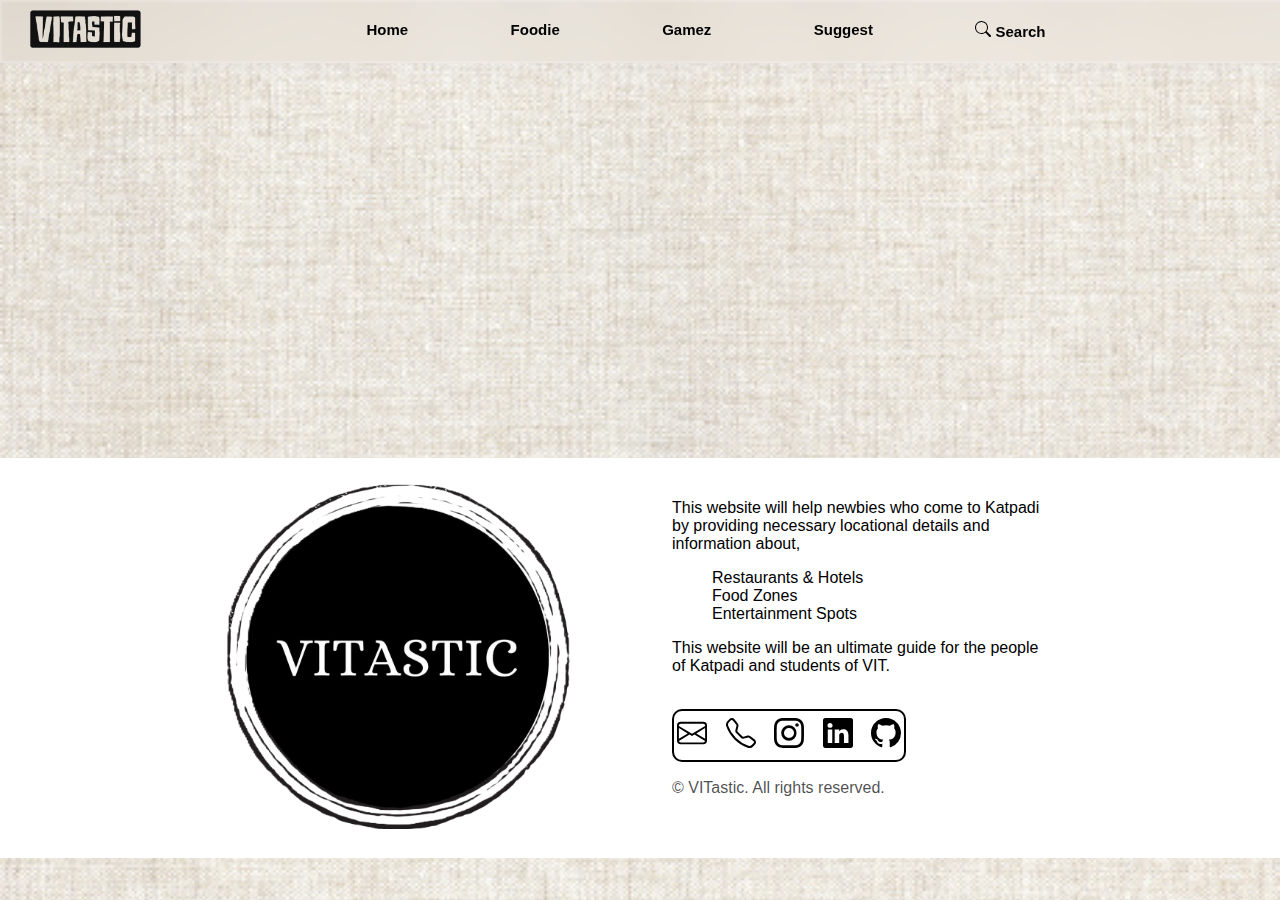
==== Foodie.html @ df2be098 "Foodie page" ====
<!DOCTYPE html>
<html lang="en">
<head>
    <meta charset="UTF-8">
    <meta name="viewport" content="width=device-width, initial-scale=1.0">
    <title>VITastic(Foodie)</title>
    <link rel="stylesheet" href="Foodie.css">
</head>
<body>
    <nav>
        <div class="navlogo">
            <a href="./index.html"><img class="nlogo mobilevw" src="./logo/logo 1.png"></a>
        </div>
        <div class="main">
            <div><a class="n home" href="./Home.html">Home</a></div>
            <div><a class="n foodie" href="./Foodie.html">Foodie</a></div>
            <div><a class="n gamez" href="#">Gamez</a></div>
            <div><a class="n suggest" href="#">Suggest</a></div>
            <div><a class="n search" href="#"><svg xmlns="http://www.w3.org/2000/svg" width="16" height="16" fill="currentColor" class="bi bi-search" viewBox="0 0 16 16">
                <path d="M11.742 10.344a6.5 6.5 0 1 0-1.397 1.398h-.001q.044.06.098.115l3.85 3.85a1 1 0 0 0 1.415-1.414l-3.85-3.85a1 1 0 0 0-.115-.1zM12 6.5a5.5 5.5 0 1 1-11 0 5.5 5.5 0 0 1 11 0"/>
            </svg> Search</a></div>
            <div class="mob">
                <div><a class="n1 search" href="#"><svg xmlns="http://www.w3.org/2000/svg" width="20" height="20" fill="currentColor" class="bi bi-search" viewBox="0 0 16 16">
                    <path d="M11.742 10.344a6.5 6.5 0 1 0-1.397 1.398h-.001q.044.06.098.115l3.85 3.85a1 1 0 0 0 1.415-1.414l-3.85-3.85a1 1 0 0 0-.115-.1zM12 6.5a5.5 5.5 0 1 1-11 0 5.5 5.5 0 0 1 11 0"/>
                </svg></a>
                </div>
                <div class="hamburger-icon">
                    <svg xmlns="http://www.w3.org/2000/svg" width="35" height="35" fill="currentColor" class="bi bi-list" viewBox="0 0 16 16">
                        <path fill-rule="evenodd" d="M3.5 12.5a.5.5 0 0 1 0-1h9a.5.5 0 0 1 0 1h-9zm0-4a.5.5 0 0 1 0-1h9a.5.5 0 0 1 0 1h-9zm0-4a.5.5 0 0 1 0-1h9a.5.5 0 0 1 0 1h-9z"/>
                    </svg>
                </div> 
            </div>
        </div>
    </nav>
    <div class="hamburger">
        <div><a class="n1 home" href="./Home.html">Home</a></div>
        <div><a class="n1 foodie" href="./Foodie.html">Foodie</a></div>
        <div><a class="n1 gamez" href="#">Gamez</a></div>
        <div><a class="n1 suggest" href="#">Suggest</a></div>
    </div>
    <br /><br /><br /><br /><br /><br /><br /><br /><br /><br /><br /><br />
    <br /><br /><br /><br /><br /><br /><br /><br /><br /><br /><br /><br />
    <script src="./Foodie.js"></script>
</body>
<footer>
    <div class="footcon">
        <div class="footlogo">
            <img class='flogo' src="./logo/logo1.png">
            <img class="flogo2" src="./logo/logo 1.png">
        </div>
        <div class="foot1">
            <div class="info">
                <p>This website will help newbies who come to Katpadi by providing necessary 
                    locational details and information about,</p>
                <ul>
                    <li>Restaurants & Hotels</li>
                    <li>Food Zones</li>
                    <li>Entertainment Spots</li>
                </ul>
                <p>This website will be an ultimate guide for the people of Katpadi 
                    and students of VIT.</p>
            </div>
            <div class="connect">
                <div class="mail">
                    <a href="mailto:sithivignesh11@gmail.com">
                        <svg xmlns="http://www.w3.org/2000/svg" width="30" height="30" fill="black" class="bi bi-envelope" viewBox="0 0 16 16">
                            <path d="M0 4a2 2 0 0 1 2-2h12a2 2 0 0 1 2 2v8a2 2 0 0 1-2 2H2a2 2 0 0 1-2-2zm2-1a1 1 0 0 0-1 1v.217l7 4.2 7-4.2V4a1 1 0 0 0-1-1zm13 2.383-4.708 2.825L15 11.105zm-.034 6.876-5.64-3.471L8 9.583l-1.326-.795-5.64 3.47A1 1 0 0 0 2 13h12a1 1 0 0 0 .966-.741M1 11.105l4.708-2.897L1 5.383z"/>
                        </svg>
                    </a>
                </div>
                <div class="phone">
                    <a class='lnk' href="tel:+918778107919">
                        <svg xmlns="http://www.w3.org/2000/svg" width="30" height="30" fill="black" class="bi bi-telephone" viewBox="0 0 16 16">
                            <path d="M3.654 1.328a.678.678 0 0 0-1.015-.063L1.605 2.3c-.483.484-.661 1.169-.45 1.77a17.6 17.6 0 0 0 4.168 6.608 17.6 17.6 0 0 0 6.608 4.168c.601.211 1.286.033 1.77-.45l1.034-1.034a.678.678 0 0 0-.063-1.015l-2.307-1.794a.68.68 0 0 0-.58-.122l-2.19.547a1.75 1.75 0 0 1-1.657-.459L5.482 8.062a1.75 1.75 0 0 1-.46-1.657l.548-2.19a.68.68 0 0 0-.122-.58zM1.884.511a1.745 1.745 0 0 1 2.612.163L6.29 2.98c.329.423.445.974.315 1.494l-.547 2.19a.68.68 0 0 0 .178.643l2.457 2.457a.68.68 0 0 0 .644.178l2.189-.547a1.75 1.75 0 0 1 1.494.315l2.306 1.794c.829.645.905 1.87.163 2.611l-1.034 1.034c-.74.74-1.846 1.065-2.877.702a18.6 18.6 0 0 1-7.01-4.42 18.6 18.6 0 0 1-4.42-7.009c-.362-1.03-.037-2.137.703-2.877z"/>
                        </svg>
                    </a>
                </div>
                <div class="insta">
                    <a class='lnk' href="https://www.instagram.com/sithi_vignesh/">
                        <svg xmlns="http://www.w3.org/2000/svg" width="30" height="30" fill="black" class="bi bi-instagram" viewBox="0 0 16 16">
                            <path d="M8 0C5.829 0 5.556.01 4.703.048 3.85.088 3.269.222 2.76.42a3.9 3.9 0 0 0-1.417.923A3.9 3.9 0 0 0 .42 2.76C.222 3.268.087 3.85.048 4.7.01 5.555 0 5.827 0 8.001c0 2.172.01 2.444.048 3.297.04.852.174 1.433.372 1.942.205.526.478.972.923 1.417.444.445.89.719 1.416.923.51.198 1.09.333 1.942.372C5.555 15.99 5.827 16 8 16s2.444-.01 3.298-.048c.851-.04 1.434-.174 1.943-.372a3.9 3.9 0 0 0 1.416-.923c.445-.445.718-.891.923-1.417.197-.509.332-1.09.372-1.942C15.99 10.445 16 10.173 16 8s-.01-2.445-.048-3.299c-.04-.851-.175-1.433-.372-1.941a3.9 3.9 0 0 0-.923-1.417A3.9 3.9 0 0 0 13.24.42c-.51-.198-1.092-.333-1.943-.372C10.443.01 10.172 0 7.998 0zm-.717 1.442h.718c2.136 0 2.389.007 3.232.046.78.035 1.204.166 1.486.275.373.145.64.319.92.599s.453.546.598.92c.11.281.24.705.275 1.485.039.843.047 1.096.047 3.231s-.008 2.389-.047 3.232c-.035.78-.166 1.203-.275 1.485a2.5 2.5 0 0 1-.599.919c-.28.28-.546.453-.92.598-.28.11-.704.24-1.485.276-.843.038-1.096.047-3.232.047s-2.39-.009-3.233-.047c-.78-.036-1.203-.166-1.485-.276a2.5 2.5 0 0 1-.92-.598 2.5 2.5 0 0 1-.6-.92c-.109-.281-.24-.705-.275-1.485-.038-.843-.046-1.096-.046-3.233s.008-2.388.046-3.231c.036-.78.166-1.204.276-1.486.145-.373.319-.64.599-.92s.546-.453.92-.598c.282-.11.705-.24 1.485-.276.738-.034 1.024-.044 2.515-.045zm4.988 1.328a.96.96 0 1 0 0 1.92.96.96 0 0 0 0-1.92m-4.27 1.122a4.109 4.109 0 1 0 0 8.217 4.109 4.109 0 0 0 0-8.217m0 1.441a2.667 2.667 0 1 1 0 5.334 2.667 2.667 0 0 1 0-5.334"/>
                        </svg>
                    </a>
                </div>
                <div class='lnk' class="linkedin">
                    <a href="https://www.linkedin.com/in/sithi-vignesh/">
                        <svg xmlns="http://www.w3.org/2000/svg" width="30" height="30" fill="black" class="bi bi-linkedin" viewBox="0 0 16 16">
                            <path d="M0 1.146C0 .513.526 0 1.175 0h13.65C15.474 0 16 .513 16 1.146v13.708c0 .633-.526 1.146-1.175 1.146H1.175C.526 16 0 15.487 0 14.854zm4.943 12.248V6.169H2.542v7.225zm-1.2-8.212c.837 0 1.358-.554 1.358-1.248-.015-.709-.52-1.248-1.342-1.248S2.4 3.226 2.4 3.934c0 .694.521 1.248 1.327 1.248zm4.908 8.212V9.359c0-.216.016-.432.08-.586.173-.431.568-.878 1.232-.878.869 0 1.216.662 1.216 1.634v3.865h2.401V9.25c0-2.22-1.184-3.252-2.764-3.252-1.274 0-1.845.7-2.165 1.193v.025h-.016l.016-.025V6.169h-2.4c.03.678 0 7.225 0 7.225z"/>
                        </svg>
                    </a>
                </div>
                <div class='lnk' class="github">
                    <a href="https://github.com/Sithi-Vignesh">
                        <svg xmlns="http://www.w3.org/2000/svg" width="30" height="30" fill="black" class="bi bi-github" viewBox="0 0 16 16">
                            <path d="M8 0C3.58 0 0 3.58 0 8c0 3.54 2.29 6.53 5.47 7.59.4.07.55-.17.55-.38 0-.19-.01-.82-.01-1.49-2.01.37-2.53-.49-2.69-.94-.09-.23-.48-.94-.82-1.13-.28-.15-.68-.52-.01-.53.63-.01 1.08.58 1.23.82.72 1.21 1.87.87 2.33.66.07-.52.28-.87.51-1.07-1.78-.2-3.64-.89-3.64-3.95 0-.87.31-1.59.82-2.15-.08-.2-.36-1.02.08-2.12 0 0 .67-.21 2.2.82.64-.18 1.32-.27 2-.27s1.36.09 2 .27c1.53-1.04 2.2-.82 2.2-.82.44 1.1.16 1.92.08 2.12.51.56.82 1.27.82 2.15 0 3.07-1.87 3.75-3.65 3.95.29.25.54.73.54 1.48 0 1.07-.01 1.93-.01 2.2 0 .21.15.46.55.38A8.01 8.01 0 0 0 16 8c0-4.42-3.58-8-8-8"/>
                        </svg>
                    </a>
                </div>
            </div>
            <div class="cpyr8">
                © VITastic. All rights reserved.
            </div>
        </div>
    </div>
</footer>
</html>
---- Foodie.css ----
body {
    margin: 0;
    padding: 0;
    background-image: url("./imgs/linen\ textute.jpg"); 
    background-size: cover;
    background-attachment: fixed;
    height: 100vh;
}

nav{
    display: flex;
    align-items: center;
    position: fixed;
    width: 100%;
    backdrop-filter: blur(30px);
    box-shadow: 0 0 30px rgba(227, 228, 237, 0.4);
    border: 2px solid rgba(255, 255, 255, 0.2);
    height: 6.5vh;
    z-index: 1;
}

.main {
    display: flex;
    justify-content: center;
    gap: 10%;
    width: 80%;
    margin: 0 auto; 
}

.navlogo{
    width: 10%;
    justify-content: flex-start;
}
.nlogo{
    width: 90%;
    padding-left: 20%;
}
.n{
    font-family: sans-serif;
    font-size: 15px;
    font-weight: 600;
    color: black;
    text-decoration: none;
}

.home:hover, .suggest:hover, .search:hover{
    color: #38b6ff;
}

.foodie:hover{
    color: #7ed957;
}

.gamez:hover{
    color: #ff914d;
}

.home::after, .suggest::after, .search::after, .foodie::after, .gamez::after {
    content: "";
    position: absolute;
    left: 0;
    bottom: -2px;
    width: 100%;
    height: 2px;
    background-color: currentColor;
    transform: scaleX(0);
    transition: transform 0.5s ease;
}

.home:hover::after, .suggest:hover::after, .search:hover::after, 
.foodie:hover::after, .gamez:hover::after {
    transform: scaleX(1);
}

.mobilecon{
    display: none;
}

footer{
    margin: 0;
    padding: 0;
    margin-top: 2%;
    margin-bottom: 2%;
    font-family: sans-serif;
    background-color: white;
    padding-top: 2%;
    padding-bottom: 2%;
}
.footcon{
    display: flex;
    justify-content: center;
    gap: 5%;
}
.infos{
    color: rgba(0, 0, 0, 0.7);
}
ul{
    list-style-type: none;
}

.flogo{
    width: 90%;
    text-align: center;
}
.footlogo{
    width: 30%;
}

.connect{
    display: flex;
    padding: 0;
    margin: 0;
    gap: 5%;
    border: 2px solid black;
    padding-top: 2%;
    padding-bottom: 2%;
    border-radius: 10px;
    width: 60%;
    justify-content: space-around;
}
.foot1{
    display: flex;
    flex-direction: column;
    gap: 5%;
    width: 30%;
}
.cpyr8{
    color: rgba(0, 0, 0, 0.7);
}

.flogo2{
    display: none;
}


.hamburger-icon{
    display: none;
}


.hamburger{
    display: flex;
    flex-direction: column;
    align-items: center;
    gap: 5vh;
    justify-content: space-around;
    position: fixed;
    margin: 0;
    padding: 0;
    top: 8.5vh;
    right: 0;
    width: 40%;
    backdrop-filter: blur(30px);
    box-shadow: 0 0 30px rgba(227, 228, 237, 0.4);
    border: 2px solid rgba(255, 255, 255, 0.2);
    height: auto;
    z-index: 1;
    padding-top: 5vh;
    padding-bottom: 5vh;
    display: none;

}
.n1{
    font-family: sans-serif;
    font-size: 15px;
    font-weight: 600;
    color: black;
    text-decoration: none;
    display: none;
}

.mob{
    display: flex;
    justify-content: center;
    align-items: center;
    gap: 1.5vw;
    position: absolute;
    top: 20%;
    right: 5%;
}






@media (min-width: 1023px) and (max-width: 1200px) {
    .visit{
        top: 42%;
    }
    .connect{
        width: 80%;
    }
}

@media (min-width: 800px) and (max-width: 1024px){

    .hamburger-icon{
        display: block;
    }
    .n1{
        display: block;
        font-size: 20px;
    }

    .visit{
        position: relative;
        top: 0;
        left: 0;
        width: 30%;
        animation: none;
    }
    .connect{
        width: 40%;
    }
    .strtcon{
        animation: none;
    }
    .visitcon{
        text-align: center;
    }
    .strtlogo, .caption{
        width: 80%;
    }
    .footcon{
        display: flex;
        flex-direction: column;
        justify-content: center;
        align-items: center;
    }
    .flogo{
        display: none;
    }
    .flogo2{
        display: inline;
        width: 100%;
        margin-top: 10%;
    }
    .footlogo{
        text-align: center;
    }
    .foot1{
        width: 90%;
        justify-content: center;
        align-items: center;
    }
    .cpyr8{
        margin-top: 5%;
    }

    .n{
        display: none;
    }

    nav{
        height: 8vh;
    }
    .mobilevw{
        width: 200%;
    }
    .card{
        height: 300px;
    }


}

@media (max-width: 800px) {
    .hamburger-icon{
        display: block;
    }
    .n1{
        display: block;
    }
    .search{
        position: fixed;
        top: 2.7vh;
        right: 15.5%;
    }

    .visit{
        position: relative;
        top: 0;
        left: 0;
        width: 30%;
        animation: none;
    }
    .strtcon{
        animation: none;
    }
    .visitcon{
        text-align: center;
    }
    .strtlogo, .caption{
        width: 80%;
    }
    .footcon{
        display: flex;
        flex-direction: column;
        justify-content: center;
        align-items: center;
    }
    .flogo{
        display: none;
    }
    .flogo2{
        display: inline;
        width: 100%;
        margin-top: 10%;
    }
    .footlogo{
        text-align: center;
    }
    .foot1{
        width: 90%;
        justify-content: center;
        align-items: center;
    }
    .cpyr8{
        margin-top: 5%;
    }
    
    .n{
        display: none;
    }

    nav{
        height: 8vh;
    }
    .mobilevw{
        width: 200%;
    }
    
}
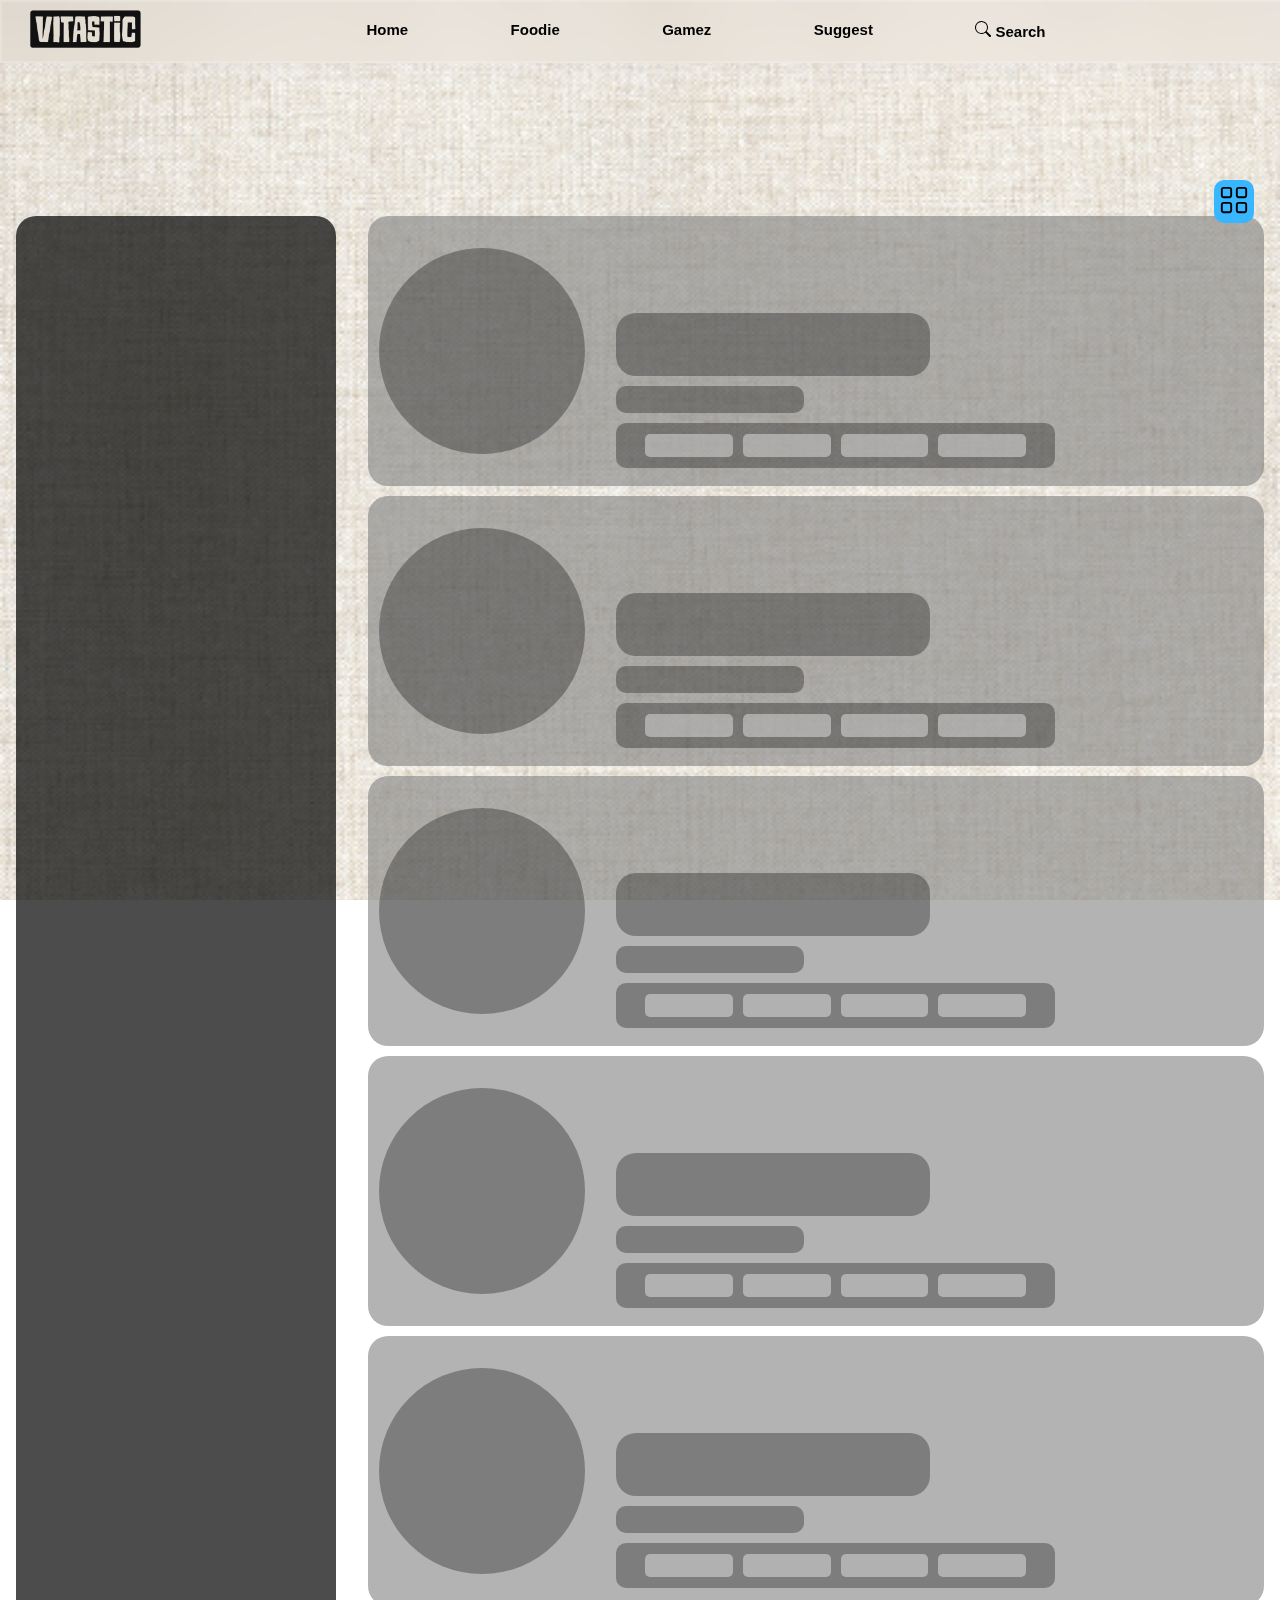
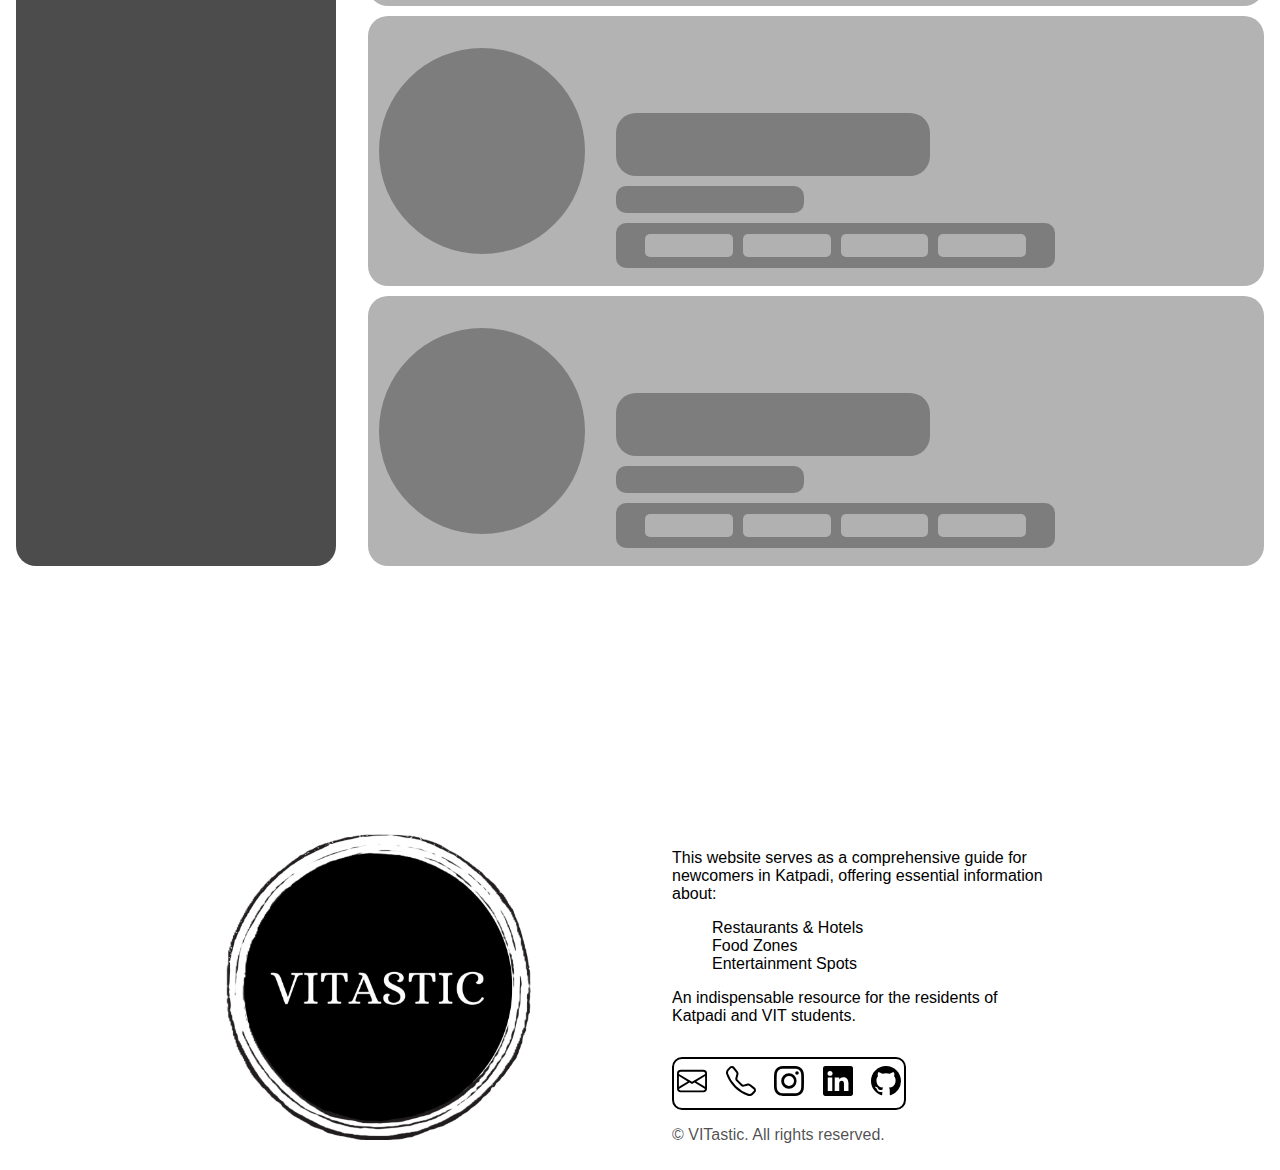
==== commit 4c9595ed: "major update" ====
--- a/Foodie.html
+++ b/Foodie.html
@@ -14,7 +14,7 @@
         <div class="main">
             <div><a class="n home" href="./Home.html">Home</a></div>
             <div><a class="n foodie" href="./Foodie.html">Foodie</a></div>
-            <div><a class="n gamez" href="#">Gamez</a></div>
+            <div><a class="n gamez" href="./Gamez.html">Gamez</a></div>
             <div><a class="n suggest" href="#">Suggest</a></div>
             <div><a class="n search" href="#"><svg xmlns="http://www.w3.org/2000/svg" width="16" height="16" fill="currentColor" class="bi bi-search" viewBox="0 0 16 16">
                 <path d="M11.742 10.344a6.5 6.5 0 1 0-1.397 1.398h-.001q.044.06.098.115l3.85 3.85a1 1 0 0 0 1.415-1.414l-3.85-3.85a1 1 0 0 0-.115-.1zM12 6.5a5.5 5.5 0 1 1-11 0 5.5 5.5 0 0 1 11 0"/>
@@ -33,12 +33,137 @@
         </div>
     </nav>
     <div class="hamburger">
-        <div><a class="n1 home" href="./Home.html">Home</a></div>
-        <div><a class="n1 foodie" href="./Foodie.html">Foodie</a></div>
-        <div><a class="n1 gamez" href="#">Gamez</a></div>
-        <div><a class="n1 suggest" href="#">Suggest</a></div>
+        <div><a class="n1 home" href="./Home.html" style="display: flex; align-items: center; gap: 1vw;"><svg xmlns="http://www.w3.org/2000/svg" width="25" height="25" fill="currentColor" class="bi bi-house" viewBox="0 0 16 16">
+            <path d="M8.707 1.5a1 1 0 0 0-1.414 0L.646 8.146a.5.5 0 0 0 .708.708L2 8.207V13.5A1.5 1.5 0 0 0 3.5 15h9a1.5 1.5 0 0 0 1.5-1.5V8.207l.646.647a.5.5 0 0 0 .708-.708L13 5.793V2.5a.5.5 0 0 0-.5-.5h-1a.5.5 0 0 0-.5.5v1.293zM13 7.207V13.5a.5.5 0 0 1-.5.5h-9a.5.5 0 0 1-.5-.5V7.207l5-5z"/>
+          </svg> Home</a></div>
+        <div><a class="n1 foodie" href="./Foodie.html" style="display: flex; align-items: center; gap: 1vw;"><svg xmlns="http://www.w3.org/2000/svg" width="25" height="25" fill="currentColor" class="bi bi-egg-fried" viewBox="0 0 16 16">
+            <path d="M8 11a3 3 0 1 0 0-6 3 3 0 0 0 0 6"/>
+            <path d="M13.997 5.17a5 5 0 0 0-8.101-4.09A5 5 0 0 0 1.28 9.342a5 5 0 0 0 8.336 5.109 3.5 3.5 0 0 0 5.201-4.065 3.001 3.001 0 0 0-.822-5.216zm-1-.034a1 1 0 0 0 .668.977 2.001 2.001 0 0 1 .547 3.478 1 1 0 0 0-.341 1.113 2.5 2.5 0 0 1-3.715 2.905 1 1 0 0 0-1.262.152 4 4 0 0 1-6.67-4.087 1 1 0 0 0-.2-1 4 4 0 0 1 3.693-6.61 1 1 0 0 0 .8-.2 4 4 0 0 1 6.48 3.273z"/>
+          </svg> Foodie</a></div>
+        <div><a class="n1 gamez" href="./Gamez.html" style="display: flex; align-items: center; gap: 1vw;"><svg xmlns="http://www.w3.org/2000/svg" width="25" height="25" fill="currentColor" class="bi bi-controller" viewBox="0 0 16 16">
+            <path d="M11.5 6.027a.5.5 0 1 1-1 0 .5.5 0 0 1 1 0m-1.5 1.5a.5.5 0 1 0 0-1 .5.5 0 0 0 0 1m2.5-.5a.5.5 0 1 1-1 0 .5.5 0 0 1 1 0m-1.5 1.5a.5.5 0 1 0 0-1 .5.5 0 0 0 0 1m-6.5-3h1v1h1v1h-1v1h-1v-1h-1v-1h1z"/>
+            <path d="M3.051 3.26a.5.5 0 0 1 .354-.613l1.932-.518a.5.5 0 0 1 .62.39c.655-.079 1.35-.117 2.043-.117.72 0 1.443.041 2.12.126a.5.5 0 0 1 .622-.399l1.932.518a.5.5 0 0 1 .306.729q.211.136.373.297c.408.408.78 1.05 1.095 1.772.32.733.599 1.591.805 2.466s.34 1.78.364 2.606c.024.816-.059 1.602-.328 2.21a1.42 1.42 0 0 1-1.445.83c-.636-.067-1.115-.394-1.513-.773-.245-.232-.496-.526-.739-.808-.126-.148-.25-.292-.368-.423-.728-.804-1.597-1.527-3.224-1.527s-2.496.723-3.224 1.527c-.119.131-.242.275-.368.423-.243.282-.494.575-.739.808-.398.38-.877.706-1.513.773a1.42 1.42 0 0 1-1.445-.83c-.27-.608-.352-1.395-.329-2.21.024-.826.16-1.73.365-2.606.206-.875.486-1.733.805-2.466.315-.722.687-1.364 1.094-1.772a2.3 2.3 0 0 1 .433-.335l-.028-.079zm2.036.412c-.877.185-1.469.443-1.733.708-.276.276-.587.783-.885 1.465a14 14 0 0 0-.748 2.295 12.4 12.4 0 0 0-.339 2.406c-.022.755.062 1.368.243 1.776a.42.42 0 0 0 .426.24c.327-.034.61-.199.929-.502.212-.202.4-.423.615-.674.133-.156.276-.323.44-.504C4.861 9.969 5.978 9.027 8 9.027s3.139.942 3.965 1.855c.164.181.307.348.44.504.214.251.403.472.615.674.318.303.601.468.929.503a.42.42 0 0 0 .426-.241c.18-.408.265-1.02.243-1.776a12.4 12.4 0 0 0-.339-2.406 14 14 0 0 0-.748-2.295c-.298-.682-.61-1.19-.885-1.465-.264-.265-.856-.523-1.733-.708-.85-.179-1.877-.27-2.913-.27s-2.063.091-2.913.27"/>
+          </svg> Gamez</a></div>
+        <div><a class="n1 suggest" href="#" style="display: flex; align-items: center; gap: 1vw;"><svg xmlns="http://www.w3.org/2000/svg" width="25" height="25" fill="currentColor" class="bi bi-lightbulb" viewBox="0 0 16 16">
+            <path d="M2 6a6 6 0 1 1 10.174 4.31c-.203.196-.359.4-.453.619l-.762 1.769A.5.5 0 0 1 10.5 13a.5.5 0 0 1 0 1 .5.5 0 0 1 0 1l-.224.447a1 1 0 0 1-.894.553H6.618a1 1 0 0 1-.894-.553L5.5 15a.5.5 0 0 1 0-1 .5.5 0 0 1 0-1 .5.5 0 0 1-.46-.302l-.761-1.77a2 2 0 0 0-.453-.618A5.98 5.98 0 0 1 2 6m6-5a5 5 0 0 0-3.479 8.592c.263.254.514.564.676.941L5.83 12h4.342l.632-1.467c.162-.377.413-.687.676-.941A5 5 0 0 0 8 1"/>
+          </svg> Suggest</a></div>
     </div>
     <br /><br /><br /><br /><br /><br /><br /><br /><br /><br /><br /><br />
+
+
+
+    <button id="toggleButton"><svg class="toggleline1" xmlns="http://www.w3.org/2000/svg" width="30" height="30" fill="currentColor" class="bi bi-grid" viewBox="0 0 16 16">
+        <path d="M1 2.5A1.5 1.5 0 0 1 2.5 1h3A1.5 1.5 0 0 1 7 2.5v3A1.5 1.5 0 0 1 5.5 7h-3A1.5 1.5 0 0 1 1 5.5zM2.5 2a.5.5 0 0 0-.5.5v3a.5.5 0 0 0 .5.5h3a.5.5 0 0 0 .5-.5v-3a.5.5 0 0 0-.5-.5zm6.5.5A1.5 1.5 0 0 1 10.5 1h3A1.5 1.5 0 0 1 15 2.5v3A1.5 1.5 0 0 1 13.5 7h-3A1.5 1.5 0 0 1 9 5.5zm1.5-.5a.5.5 0 0 0-.5.5v3a.5.5 0 0 0 .5.5h3a.5.5 0 0 0 .5-.5v-3a.5.5 0 0 0-.5-.5zM1 10.5A1.5 1.5 0 0 1 2.5 9h3A1.5 1.5 0 0 1 7 10.5v3A1.5 1.5 0 0 1 5.5 15h-3A1.5 1.5 0 0 1 1 13.5zm1.5-.5a.5.5 0 0 0-.5.5v3a.5.5 0 0 0 .5.5h3a.5.5 0 0 0 .5-.5v-3a.5.5 0 0 0-.5-.5zm6.5.5A1.5 1.5 0 0 1 10.5 9h3a1.5 1.5 0 0 1 1.5 1.5v3a1.5 1.5 0 0 1-1.5 1.5h-3A1.5 1.5 0 0 1 9 13.5zm1.5-.5a.5.5 0 0 0-.5.5v3a.5.5 0 0 0 .5.5h3a.5.5 0 0 0 .5-.5v-3a.5.5 0 0 0-.5-.5z"/>
+      </svg>
+      <svg class="toggleline" xmlns="http://www.w3.org/2000/svg" width="30" height="30" fill="currentColor" class="bi bi-list" viewBox="0 0 16 16">
+        <path fill-rule="evenodd" d="M2.5 12a.5.5 0 0 1 .5-.5h10a.5.5 0 0 1 0 1H3a.5.5 0 0 1-.5-.5m0-4a.5.5 0 0 1 .5-.5h10a.5.5 0 0 1 0 1H3a.5.5 0 0 1-.5-.5m0-4a.5.5 0 0 1 .5-.5h10a.5.5 0 0 1 0 1H3a.5.5 0 0 1-.5-.5"/>
+      </svg></button>
+
+
+    <div class="maingrid">
+        <div class="filterbar">
+            <div class="type-filters"></div>
+            <div class="ratings-filter"></div>
+            <div class="dist-filter"></div>
+        </div>
+        <div class="conts">
+            <div class="cont">
+                <div class="cont-img"></div>
+                <div class="cont-content">
+                    <div class="cont-name"></div>
+                    <div class="cont-rating"></div>
+                    <div class="cont-desc">
+                        <div class="desc-crd"></div>
+                        <div class="desc-crd"></div>
+                        <div class="desc-crd"></div>
+                        <div class="desc-crd"></div>
+                    </div>
+                </div>
+            </div>
+            <div class="cont">
+                <div class="cont-img"></div>
+                <div class="cont-content">
+                    <div class="cont-name"></div>
+                    <div class="cont-rating"></div>
+                    <div class="cont-desc">
+                        <div class="desc-crd"></div>
+                        <div class="desc-crd"></div>
+                        <div class="desc-crd"></div>
+                        <div class="desc-crd"></div>
+                    </div>
+                </div>
+            </div>
+            <div class="cont">
+                <div class="cont-img"></div>
+                <div class="cont-content">
+                    <div class="cont-name"></div>
+                    <div class="cont-rating"></div>
+                    <div class="cont-desc">
+                        <div class="desc-crd"></div>
+                        <div class="desc-crd"></div>
+                        <div class="desc-crd"></div>
+                        <div class="desc-crd"></div>
+                    </div>
+                </div>
+            </div>
+            <div class="cont">
+                <div class="cont-img"></div>
+                <div class="cont-content">
+                    <div class="cont-name"></div>
+                    <div class="cont-rating"></div>
+                    <div class="cont-desc">
+                        <div class="desc-crd"></div>
+                        <div class="desc-crd"></div>
+                        <div class="desc-crd"></div>
+                        <div class="desc-crd"></div>
+                    </div>
+                </div>
+            </div>
+            <div class="cont">
+                <div class="cont-img"></div>
+                <div class="cont-content">
+                    <div class="cont-name"></div>
+                    <div class="cont-rating"></div>
+                    <div class="cont-desc">
+                        <div class="desc-crd"></div>
+                        <div class="desc-crd"></div>
+                        <div class="desc-crd"></div>
+                        <div class="desc-crd"></div>
+                    </div>
+                </div>
+            </div>
+            <div class="cont">
+                <div class="cont-img"></div>
+                <div class="cont-content">
+                    <div class="cont-name"></div>
+                    <div class="cont-rating"></div>
+                    <div class="cont-desc">
+                        <div class="desc-crd"></div>
+                        <div class="desc-crd"></div>
+                        <div class="desc-crd"></div>
+                        <div class="desc-crd"></div>
+                    </div>
+                </div>
+            </div>
+            <div class="cont">
+                <div class="cont-img"></div>
+                <div class="cont-content">
+                    <div class="cont-name"></div>
+                    <div class="cont-rating"></div>
+                    <div class="cont-desc">
+                        <div class="desc-crd"></div>
+                        <div class="desc-crd"></div>
+                        <div class="desc-crd"></div>
+                        <div class="desc-crd"></div>
+                    </div>
+                </div>
+            </div>
+        </div>
+    </div>
+    
+
+
+
     <br /><br /><br /><br /><br /><br /><br /><br /><br /><br /><br /><br />
     <script src="./Foodie.js"></script>
 </body>
@@ -50,15 +175,13 @@
         </div>
         <div class="foot1">
             <div class="info">
-                <p>This website will help newbies who come to Katpadi by providing necessary 
-                    locational details and information about,</p>
+                <p>This website serves as a comprehensive guide for newcomers in Katpadi, offering essential information about:</p>
                 <ul>
                     <li>Restaurants & Hotels</li>
                     <li>Food Zones</li>
                     <li>Entertainment Spots</li>
                 </ul>
-                <p>This website will be an ultimate guide for the people of Katpadi 
-                    and students of VIT.</p>
+                <p>An indispensable resource for the residents of Katpadi and VIT students.</p>
             </div>
             <div class="connect">
                 <div class="mail">
--- a/Foodie.css
+++ b/Foodie.css
@@ -76,6 +76,147 @@
     display: none;
 }
 
+
+
+
+.maingrid{
+    display: flex;
+    justify-content: space-around;
+    width: 100%;
+}
+.filterbar{
+    width: 25%;
+    background-color: rgba(0, 0, 0, 0.7);
+    height: auto;
+    border-radius: 20px;
+}
+.conts {
+    width: 70%;
+    display: grid;
+    grid-template-columns: 1fr;
+    grid-template-rows: repeat(auto, 1fr);
+    gap: 10px;
+}
+
+.cont {
+    height: 30vh;
+    width: 100%;
+    background-color: rgba(128, 128, 128, 0.6);
+    border-radius: 20px;
+    display: flex;
+    justify-content: space-around;
+    align-items: center;
+}
+.cont-img{
+    width: 23%;
+    aspect-ratio: 1/1;
+    background-color: rgba(0, 0, 0, 0.3);
+    border-radius: 50%;
+}
+.cont-content{
+    width: 70%;
+    height: 26vh;
+    border-radius: 20px;
+    display: flex;
+    flex-direction: column;
+    justify-content:flex-end;
+    padding: 10px;
+    gap: 10px;
+}
+.cont-name{
+    width: 50%;
+    height: 7vh;
+    background-color: rgba(0, 0, 0, 0.3);
+    border-radius: 20px;
+}
+.cont-rating{
+    width: 30%;
+    height: 3vh;
+    background-color: rgba(0, 0, 0, 0.3);
+    border-radius: 10px;
+}
+.cont-desc{
+    width: 70%;
+    height: 5vh;
+    background-color: rgba(0, 0, 0, 0.3);
+    border-radius: 10px;
+    display: flex;
+    align-items: center;
+    justify-content: center;
+    gap: 10px;
+}
+.desc-crd{
+    width: 20%;
+    height: 2.5vh;
+    background-color: rgba(255, 255, 255, 0.4);
+    border-radius: 5px;
+}
+
+
+
+
+.conts.single-column {
+    grid-template-columns: repeat(3, 1fr);
+}
+
+.cont.toggle {
+    background-color: rgba(128, 128, 128, 0.6);
+    height: 50vh;
+    position: relative;
+}
+
+
+
+#toggleButton{
+    position: absolute;
+    right: 2%;
+    top: 20vh;
+    background-color: #38b6ff;
+    border: 0;
+    padding: 5px;
+    border-radius: 10px;
+}
+.toggleline {
+    display: none;
+}
+
+.toggleline.longline {
+    display: block;
+}
+.toggleline1.longline {
+    display: none;
+}
+
+.cont-img.imgresize{
+    width: 60%;
+    position: absolute;
+    top: 5%;
+    z-index: 1;
+}
+
+.cont-content.contentresize{
+    width: 90%;
+    position: relative;
+    top: 10%;
+    height: 30vh;
+}
+.cont-name.nameresize{
+    width: 80%;
+}
+.cont-rating.ratingresize{
+    width: 50%;
+}
+.cont-desc.descresize{
+    width: 90%;
+}
+
+
+
+
+
+
+
+
 footer{
     margin: 0;
     padding: 0;
@@ -99,7 +240,7 @@
 }
 
 .flogo{
-    width: 90%;
+    width: 80%;
     text-align: center;
 }
 .footlogo{
@@ -138,31 +279,37 @@
 }
 
 
-.hamburger{
+.hamburger-icon {
+    cursor: pointer;
+}
+
+.hamburger {
     display: flex;
     flex-direction: column;
     align-items: center;
     gap: 5vh;
     justify-content: space-around;
     position: fixed;
-    margin: 0;
-    padding: 0;
     top: 8.5vh;
-    right: 0;
-    width: 40%;
-    backdrop-filter: blur(30px);
-    box-shadow: 0 0 30px rgba(227, 228, 237, 0.4);
-    border: 2px solid rgba(255, 255, 255, 0.2);
+    right: -100%;
+    width: 60%;
+    background: url(./imgs/linen\ textute.jpg);
+    box-shadow: 0 0 30px rgba(0, 0, 0, 0.5);
     height: auto;
-    z-index: 1;
+    z-index: 4;
     padding-top: 5vh;
     padding-bottom: 5vh;
-    display: none;
-
-}
-.n1{
+    cursor: pointer;
+    transition: right 1s ease;
+    border-radius: 0px 0px 0px 30px;
+  }
+  
+  .hamburger.show {
+    right: 0;
+  }
+  .n1{
     font-family: sans-serif;
-    font-size: 15px;
+    font-size: 20px;
     font-weight: 600;
     color: black;
     text-decoration: none;
@@ -191,6 +338,50 @@
     .connect{
         width: 80%;
     }
+    .filterbar{
+        display: none;
+    }
+    .conts{
+        width: 95%;
+    }
+    .cont{
+        height: 40vh;
+    }
+    .cont-content.contentresize{
+        width: 90%;
+        position: relative;
+        top: 15%;
+        height: 30vh;
+    }
+    .cont-name.nameresize{
+        width: 70%;
+        height: 6vh;
+    }
+    .cont-rating.ratingresize{
+        width: 40%;
+        height: 2.5vh;
+    }
+    .cont-desc.descresize{
+        width: 80%;
+        height: 4vh;
+    }
+    #toggleButton{
+        right: 3%;
+        padding: 10px;
+    }
+    .cont-name{
+        height: 8vh;
+    }
+    .cont-rating{
+        height: 4vh;
+    }
+    .cont-desc{
+        height: 6vh;
+    }
+    .desc-crd{
+        height: 3vh;
+    }
+
 }
 
 @media (min-width: 800px) and (max-width: 1024px){
@@ -261,6 +452,53 @@
     .card{
         height: 300px;
     }
+    .home::after, .suggest::after, .search::after, .foodie::after, .gamez::after {
+        width: 0;
+        height: 0;
+    }
+    .filterbar{
+        display: none;
+    }
+    .conts{
+        width: 95%;
+    }
+    .cont{
+        height: 40vh;
+    }
+    .cont-content.contentresize{
+        width: 90%;
+        position: relative;
+        top: 15%;
+        height: 30vh;
+    }
+    .cont-name.nameresize{
+        width: 70%;
+        height: 6vh;
+    }
+    .cont-rating.ratingresize{
+        width: 40%;
+        height: 2.5vh;
+    }
+    .cont-desc.descresize{
+        width: 80%;
+        height: 4vh;
+    }
+    #toggleButton{
+        right: 3%;
+        padding: 10px;
+    }
+    .cont-name{
+        height: 8vh;
+    }
+    .cont-rating{
+        height: 4vh;
+    }
+    .cont-desc{
+        height: 6vh;
+    }
+    .desc-crd{
+        height: 3vh;
+    }
 
 
 }
@@ -330,5 +568,65 @@
     .mobilevw{
         width: 200%;
     }
+    .home::after, .suggest::after, .search::after, .foodie::after, .gamez::after {
+        width: 0;
+        height: 0;
+    }
+    .filterbar{
+        display: none;
+    }
+    .conts{
+        width: 95%;
+    }
+    .cont{
+        height: 30vh;
+        gap: 20px;
+    }
+    .cont-content.contentresize{
+        width: 90%;
+        position: relative;
+        top: 10%;
+        height: 30vh;
+    }
+    .cont-name.nameresize{
+        width: 80%;
+        height: 6vh;
+    }
+    .cont-rating.ratingresize{
+        width: 50%;
+        height: 2.5vh;
+    }
+    .cont-desc.descresize{
+        width: 90%;
+        height: 4vh;
+    }
+    #toggleButton{
+        right: 3%;
+        padding: 10px;
+    }
+    .cont-name{
+        height: 6vh;
+        width: 80%;
+    }
+    .cont-rating{
+        height: 3vh;
+    }
+    .cont-desc{
+        height: 5vh;
+        width: 90%;
+    }
+    .desc-crd{
+        height: 2.5vh;
+    }
+    .conts.single-column {
+        grid-template-columns: repeat(2, 1fr);
+    }
+    .cont-img{
+        width: 50%;
+        margin-left: 5px;
+    }
+    .cont-img.imgresize{
+        width: 70%;
+    }
     
 }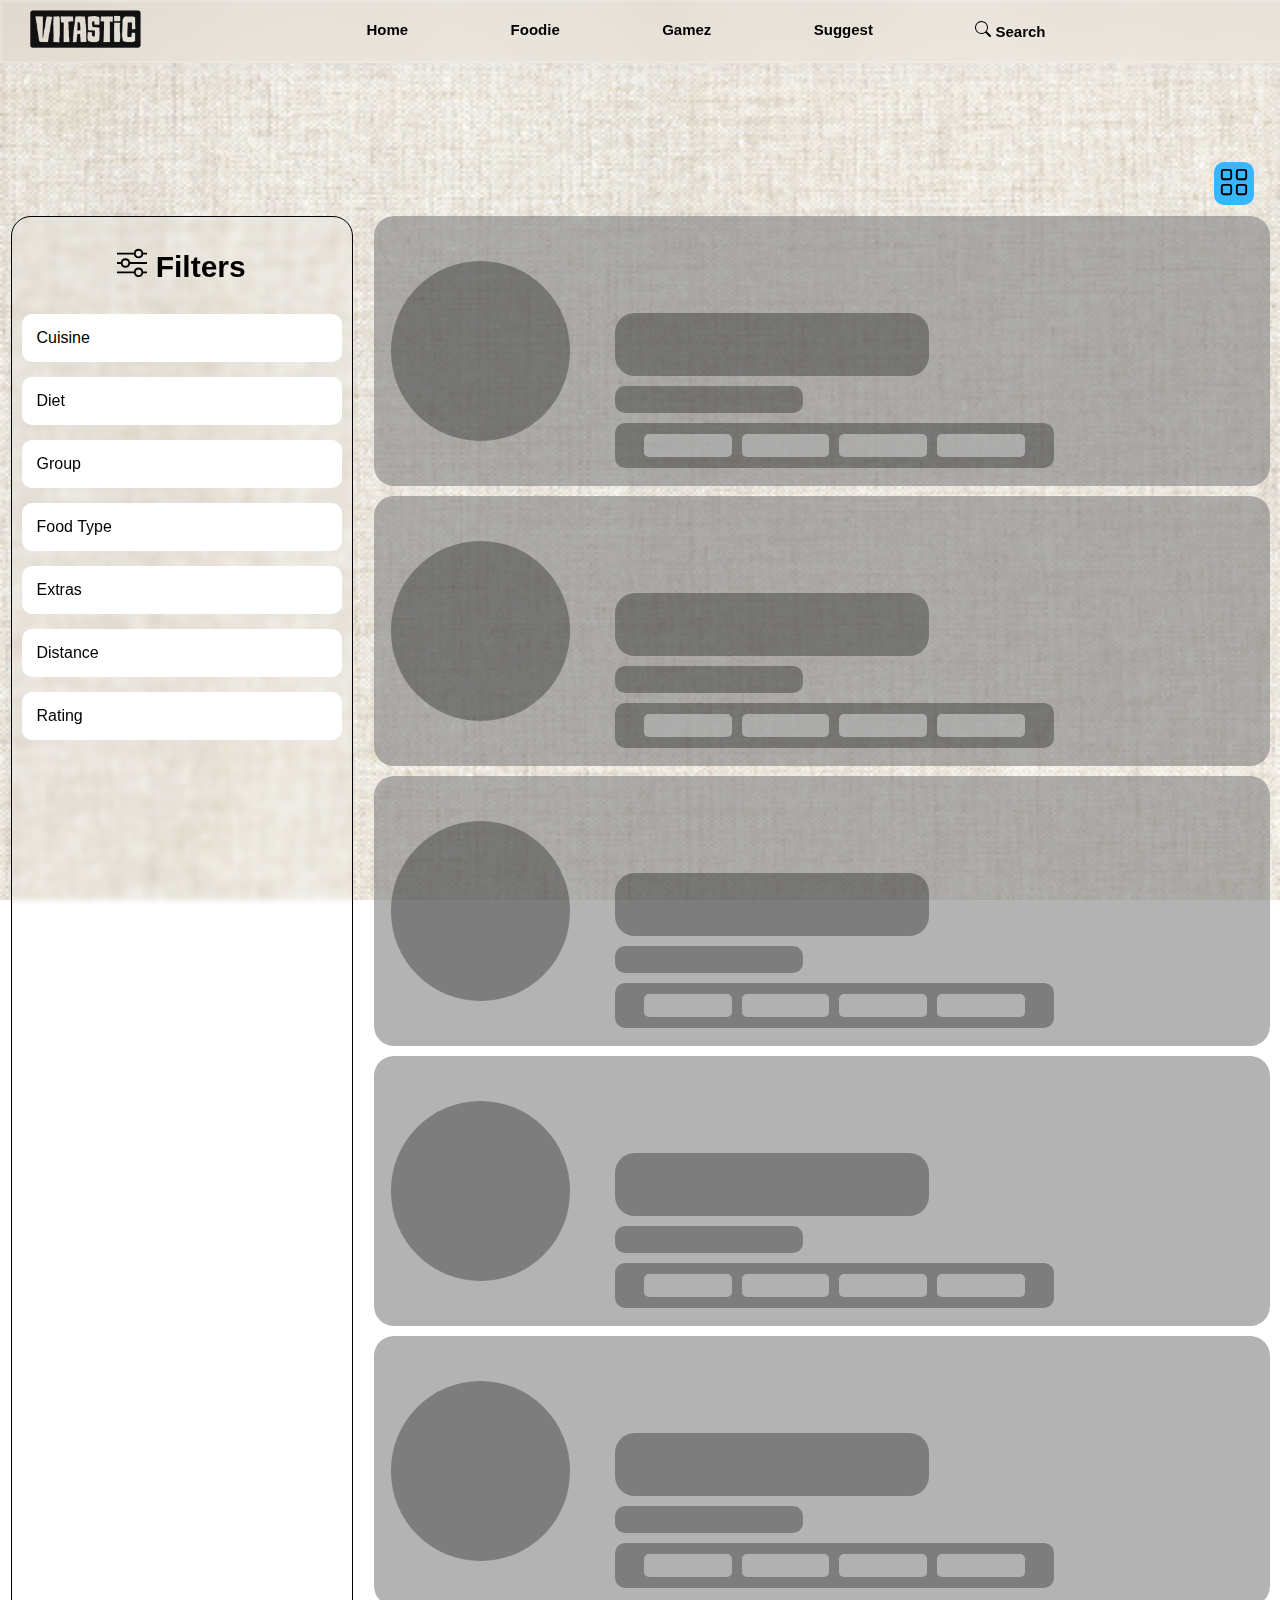
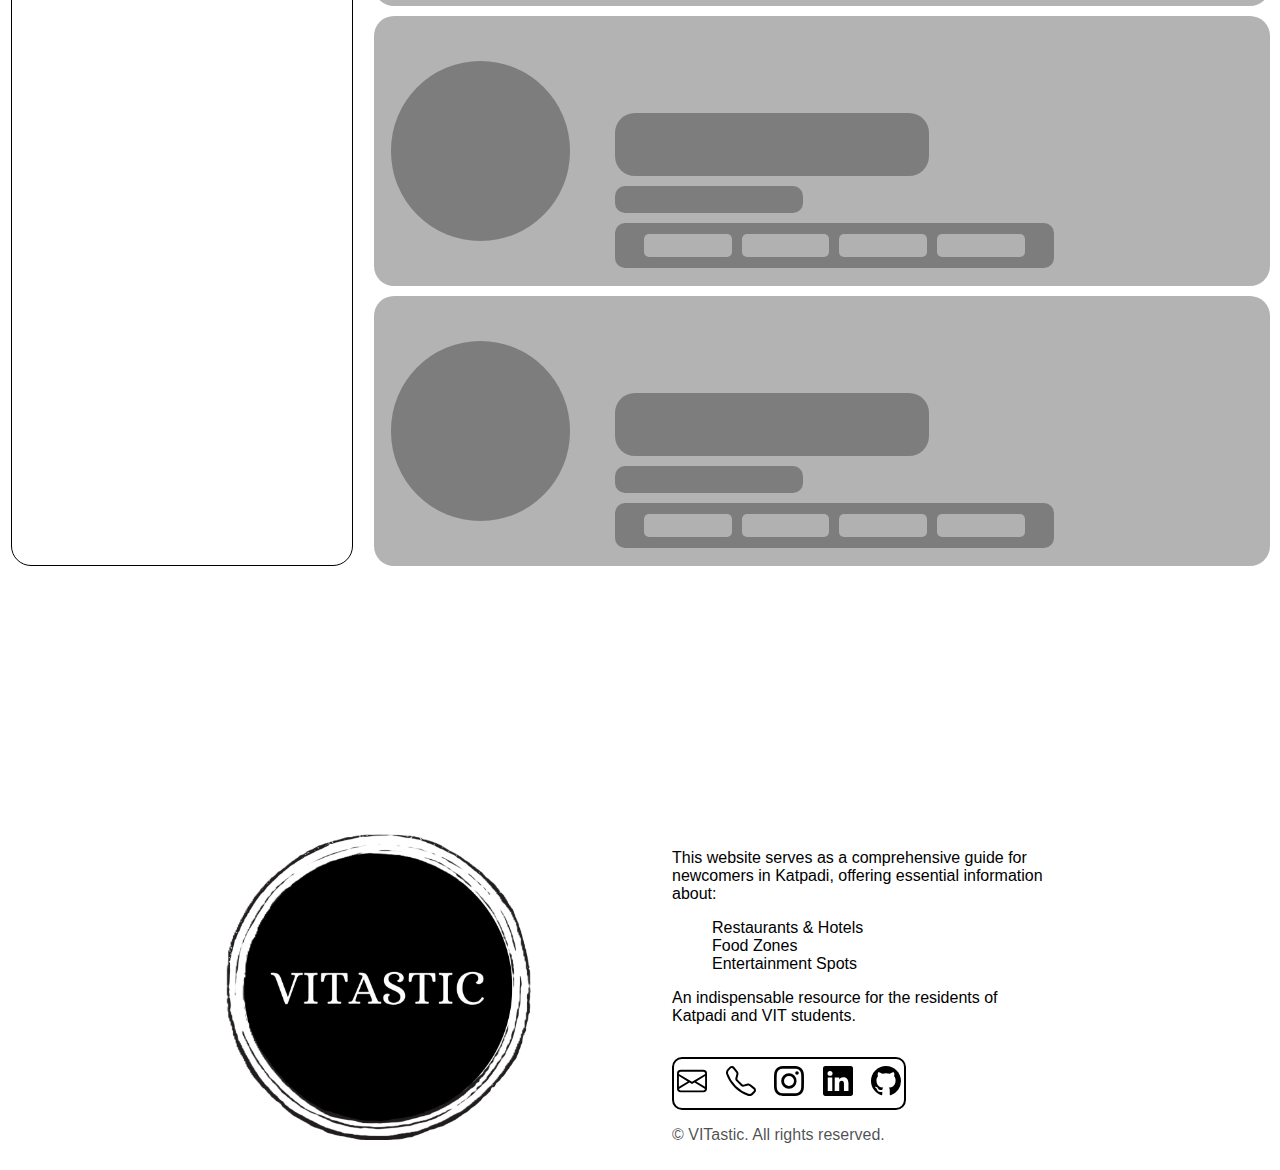
==== commit f40540c9: "filter section" ====
--- a/Foodie.html
+++ b/Foodie.html
@@ -62,9 +62,90 @@
 
     <div class="maingrid">
         <div class="filterbar">
-            <div class="type-filters"></div>
-            <div class="ratings-filter"></div>
-            <div class="dist-filter"></div>
+            <div class="heading"><svg xmlns="http://www.w3.org/2000/svg" width="30" height="30" fill="currentColor" class="bi bi-sliders" viewBox="0 0 16 16">
+                <path fill-rule="evenodd" d="M11.5 2a1.5 1.5 0 1 0 0 3 1.5 1.5 0 0 0 0-3M9.05 3a2.5 2.5 0 0 1 4.9 0H16v1h-2.05a2.5 2.5 0 0 1-4.9 0H0V3zM4.5 7a1.5 1.5 0 1 0 0 3 1.5 1.5 0 0 0 0-3M2.05 8a2.5 2.5 0 0 1 4.9 0H16v1H6.95a2.5 2.5 0 0 1-4.9 0H0V8zm9.45 4a1.5 1.5 0 1 0 0 3 1.5 1.5 0 0 0 0-3m-2.45 1a2.5 2.5 0 0 1 4.9 0H16v1h-2.05a2.5 2.5 0 0 1-4.9 0H0v-1z"/>
+              </svg> Filters</div>
+              <div class="selected-filters">
+                <p>Selected Filters:</p>
+                <div class="filter-tags"></div>
+                <button class="clear-filters-btn">Clear Filters</button>
+            </div>
+            <div class="type-filters">
+                <div class="dropdown">
+                    <button class="dropbtn">Cuisine</button>
+                    <div class="dropdown-content">
+                        <div class="tags" data-tag="South Indian">South Indian</div>
+                        <div class="tags" data-tag="North Indian">North Indian</div>
+                        <div class="tags" data-tag="Korean">Korean</div>
+                        <div class="tags" data-tag="Japanese">Japanese</div>
+                        <div class="tags" data-tag="Chinese">Chinese</div>
+                        <div class="tags" data-tag="Multi-Cusine">Multi-Cusine</div>
+                    </div>
+                </div>
+                <div class="dropdown">
+                    <button class="dropbtn">Diet</button>
+                    <div class="dropdown-content">
+                        <div class="tags" data-tag="Veg">Veg</div>
+                        <div class="tags" data-tag="Non-veg">Non-veg</div>
+                        <div class="tags" data-tag="Mixed">Mixed</div>
+                    </div>
+                </div>
+                <div class="dropdown">
+                    <button class="dropbtn">Group</button>
+                    <div class="dropdown-content">
+                        <div class="tags" data-tag="Family">Family</div>
+                        <div class="tags" data-tag="Small Groups">Small Groups(5-7)</div>
+                        <div class="tags" data-tag="Party">Party</div>
+                        <div class="tags" data-tag="Couples">Couples</div>
+                        <div class="tags" data-tag="Solo">Solo</div>
+                    </div>
+                </div>
+                <div class="dropdown">
+                    <button class="dropbtn">Food Type</button>
+                    <div class="dropdown-content">
+                        <div class="tags" data-tag="Fast Food">Fast Food</div>
+                        <div class="tags" data-tag="Snacks">Snacks</div>
+                        <div class="tags" data-tag="Drinks">Drinks</div>
+                        <div class="tags" data-tag="Ice-Creams">Ice-Creams</div>
+                    </div>
+                </div>
+                <div class="dropdown">
+                    <button class="dropbtn">Extras</button>
+                    <div class="dropdown-content">
+                        <div class="tags" data-tag="Games">+ Games</div>
+                        <div class="tags" data-tag="Ambience">Ambience</div>
+                        <div class="tags" data-tag="Air Conditioned">Air Conditioned</div>
+                    </div>
+                </div>
+
+
+                <div class="dropdown">
+                    <button class="dropbtn">Distance</button>
+                    <div class="dropdown-content">   
+                        <div class="slider-container">
+                            <input type="range" min="0" max="10" value="0" class="slider" id="distanceSlider">
+                            <div class="distance-box">
+                                <span id="distanceValue">0 km</span>
+                            </div>
+                            <button class="apply-btn">Apply</button>
+                        </div>
+                    </div>
+                </div>
+
+                <div class="dropdown">
+                    <button class="dropbtn">Rating</button>
+                    <div class="dropdown-content">
+                        <div class="tags" data-tag="Stars-5">⭐⭐⭐⭐⭐</div>
+                        <div class="tags" data-tag="Stars-4+">⭐⭐⭐⭐ & Above</div>
+                        <div class="tags" data-tag="Stars-3+">⭐⭐⭐ & Above</div>
+                    </div>
+                </div>
+
+
+                
+            </div>
+            
+            
         </div>
         <div class="conts">
             <div class="cont">
--- a/Foodie.css
+++ b/Foodie.css
@@ -86,9 +86,11 @@
 }
 .filterbar{
     width: 25%;
-    background-color: rgba(0, 0, 0, 0.7);
     height: auto;
+    backdrop-filter: blur(3px);
     border-radius: 20px;
+    border: 1px solid black;
+    padding: 10px;
 }
 .conts {
     width: 70%;
@@ -108,7 +110,7 @@
     align-items: center;
 }
 .cont-img{
-    width: 23%;
+    width: 20%;
     aspect-ratio: 1/1;
     background-color: rgba(0, 0, 0, 0.3);
     border-radius: 50%;
@@ -170,7 +172,7 @@
 #toggleButton{
     position: absolute;
     right: 2%;
-    top: 20vh;
+    top: 18vh;
     background-color: #38b6ff;
     border: 0;
     padding: 5px;
@@ -209,6 +211,219 @@
 .cont-desc.descresize{
     width: 90%;
 }
+
+
+
+
+
+
+.heading{
+    text-align: center;
+    font-family: sans-serif;
+    font-size: 30px;
+    padding: 20px 0px 30px 0px;
+    font-weight: 600;
+}
+.selected-filters {
+    margin-bottom: 15px;
+    padding: 10px;
+    background-color: #f5f5f5; 
+    border-radius: 10px;
+    display: flex;
+    flex-direction: column;
+    gap: 10px;
+    font-family: sans-serif;
+    display: none;
+}
+
+.selected-filters p {
+    margin: 0;
+    font-weight: bold;
+    margin-right: 10px;
+}
+
+
+
+.filter-tags {
+    display: flex;
+    flex-wrap: wrap;
+}
+
+.filter-tags .tags {
+    background-color: #4CAF50;
+    color: white;
+    padding: 10px; 
+    border-radius: 5px;
+    margin: 5px;
+}
+
+.clear-filters-btn {
+    background-color: #ff6347; 
+    color: white;
+    border: none;
+    padding: 8px;
+    border-radius: 5px;
+    cursor: pointer;
+    width: 30%;
+}
+
+.clear-filters-btn:hover {
+    background-color: #ff4500; 
+}
+
+.type-filters {
+    display: flex;
+    flex-wrap: wrap;
+    align-content: flex-start;
+    width: 100%;
+    gap: 10px;
+}
+
+.tag-section {
+    width: 100%;
+    margin-bottom: 10px; 
+}
+
+.dropdown {
+    position: relative;
+    display: block;
+    width: 100%; 
+}
+
+.dropbtn {
+    background-color: white;
+    border: none;
+    color: black;
+    padding: 15px;
+    font-size: 16px;
+    cursor: pointer;
+    border-radius: 10px;
+    width: 100%; 
+    text-align: left; 
+    margin-bottom: 5px; 
+}
+
+.dropbtn:hover {
+    background: linear-gradient(to right, white, gray);
+  }
+  
+
+
+
+.dropdown-content {
+    display: none;
+    position: relative;
+    z-index: 1;
+    border-radius: 10px;
+    margin-top: 5px;
+    padding: 10px; 
+    flex-wrap: wrap; 
+}
+
+.dropdown-content .tags {
+    color: black;
+    padding: 10px;
+    text-decoration: none;
+    background-color: #f9f9f9; 
+    border: 1px solid #ddd; 
+    border-radius: 5px; 
+    margin: 5px;
+    cursor: pointer; 
+}
+
+.dropdown-content .tags:hover {
+    background-color: #ddd;
+}
+
+.dropdown-content .tags.toggled {
+    background-color: #4CAF50; 
+    color: white;
+}
+
+.show {
+    display: flex; 
+    flex-wrap: wrap;
+}
+
+
+
+
+
+
+.slider-container {
+    align-items: center;
+    display: flex;
+    justify-content: center;
+    color: black;
+    padding: 10px;
+    text-decoration: none;
+    background-color: #f9f9f9; 
+    border: 1px solid #ddd; 
+    border-radius: 5px; 
+    margin: 5px;
+    cursor: pointer; 
+}
+
+
+.slider {
+    width: 100%;
+    background: #ddd;
+    opacity: 0.7;
+    transition: opacity 0.2s;
+    margin-right: 10px;
+
+}
+
+.slider:hover {
+    opacity: 1;
+}
+
+.distance-box {
+    background-color: #38b6ff;
+    color: white;
+    border-radius: 5px;
+    font-size: 16px;
+    font-weight: bold;
+    padding: 10px 20px;
+    width: 25%;
+    font-family: sans-serif;
+}
+.dist{
+    font-family: sans-serif;
+    font-size: 20px;
+}
+
+.tags{
+    font-family: sans-serif;
+}
+
+.dropdown-content > .slider-container{
+    width: 100%;
+}
+
+.dropdown-content > svg{
+    color: #38b6ff;
+}
+.apply-btn {
+    color: black;
+    padding: 10px;
+    text-decoration: none;
+    background-color: #f9f9f9; 
+    border: 1px solid #ddd; 
+    border-radius: 5px; 
+    margin: 5px;
+    cursor: pointer; 
+  }
+  
+  .apply-btn:hover {
+    background-color: #ddd;
+  }
+  
+
+
+
+
+
 
 
 
@@ -626,7 +841,10 @@
         margin-left: 5px;
     }
     .cont-img.imgresize{
-        width: 70%;
+        width: 80%;
+    }
+    .cont.toggle{
+        height: 40vh;
     }
     
 }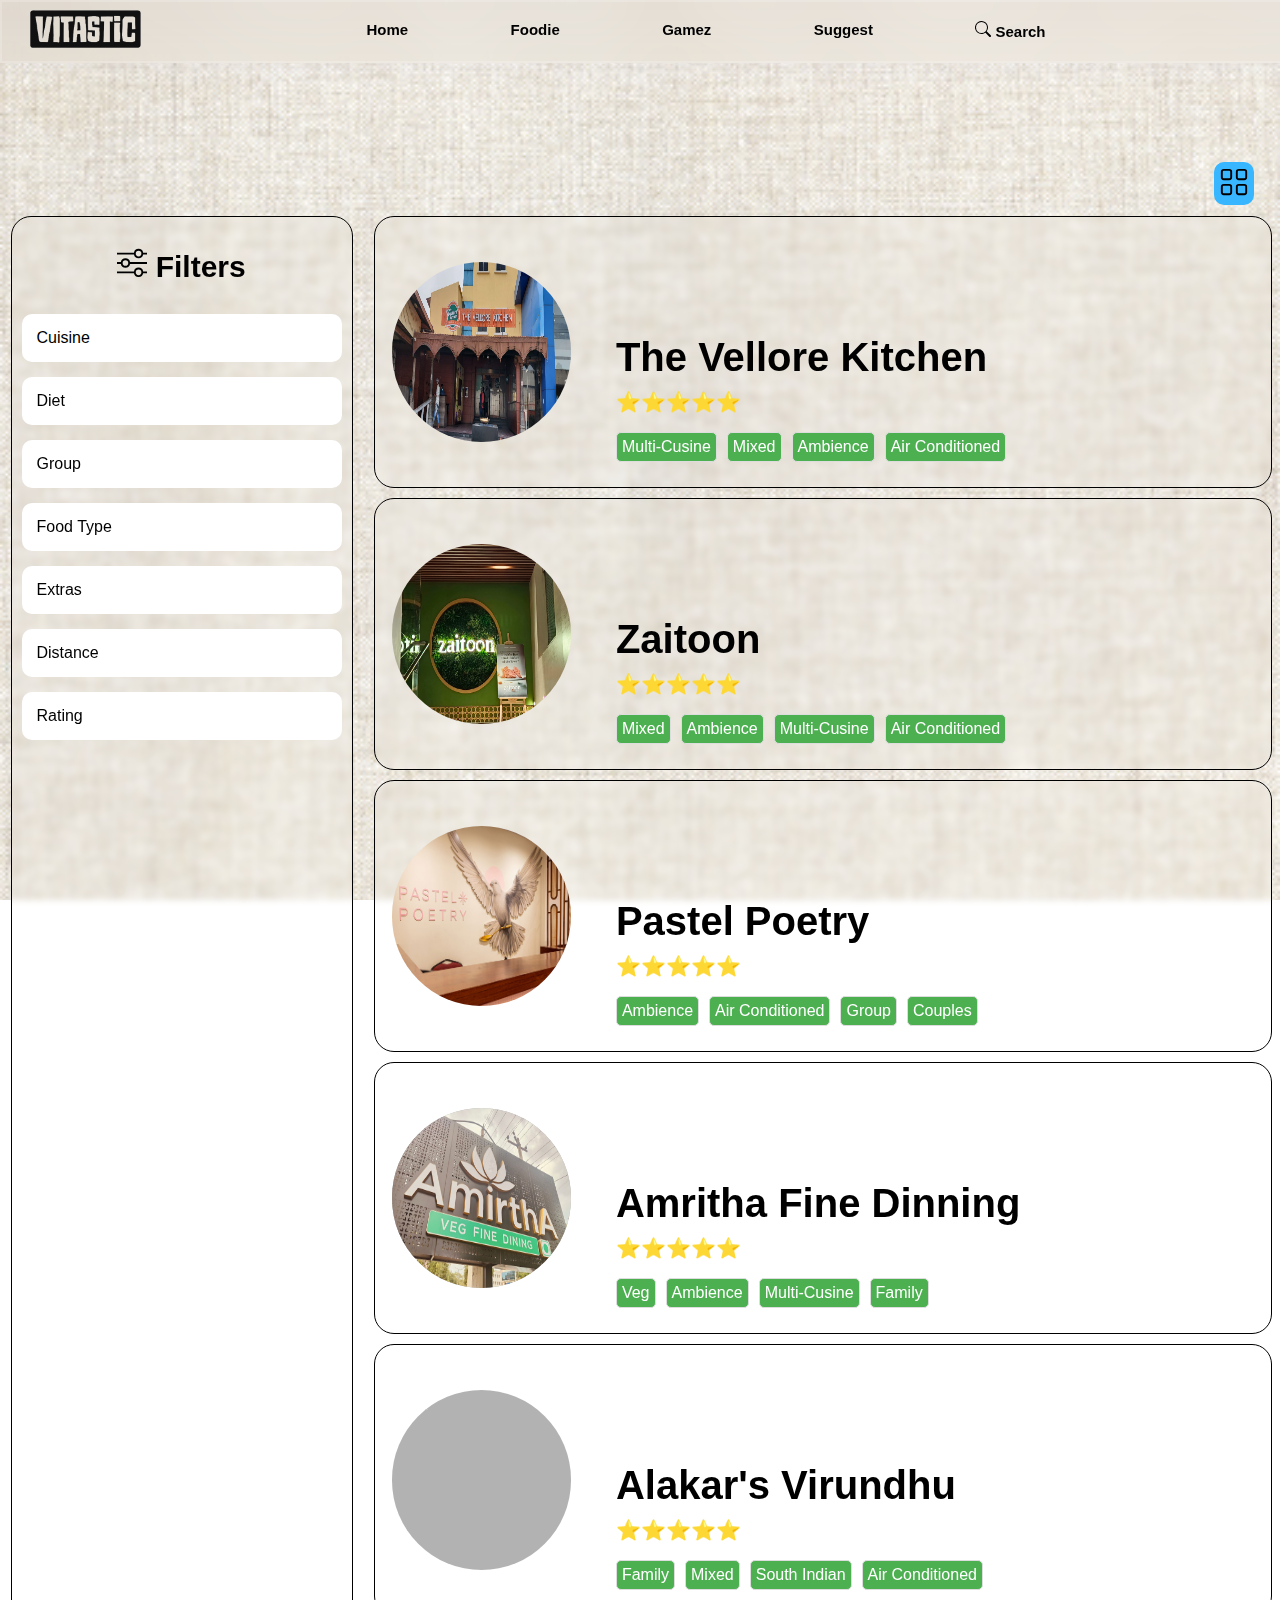
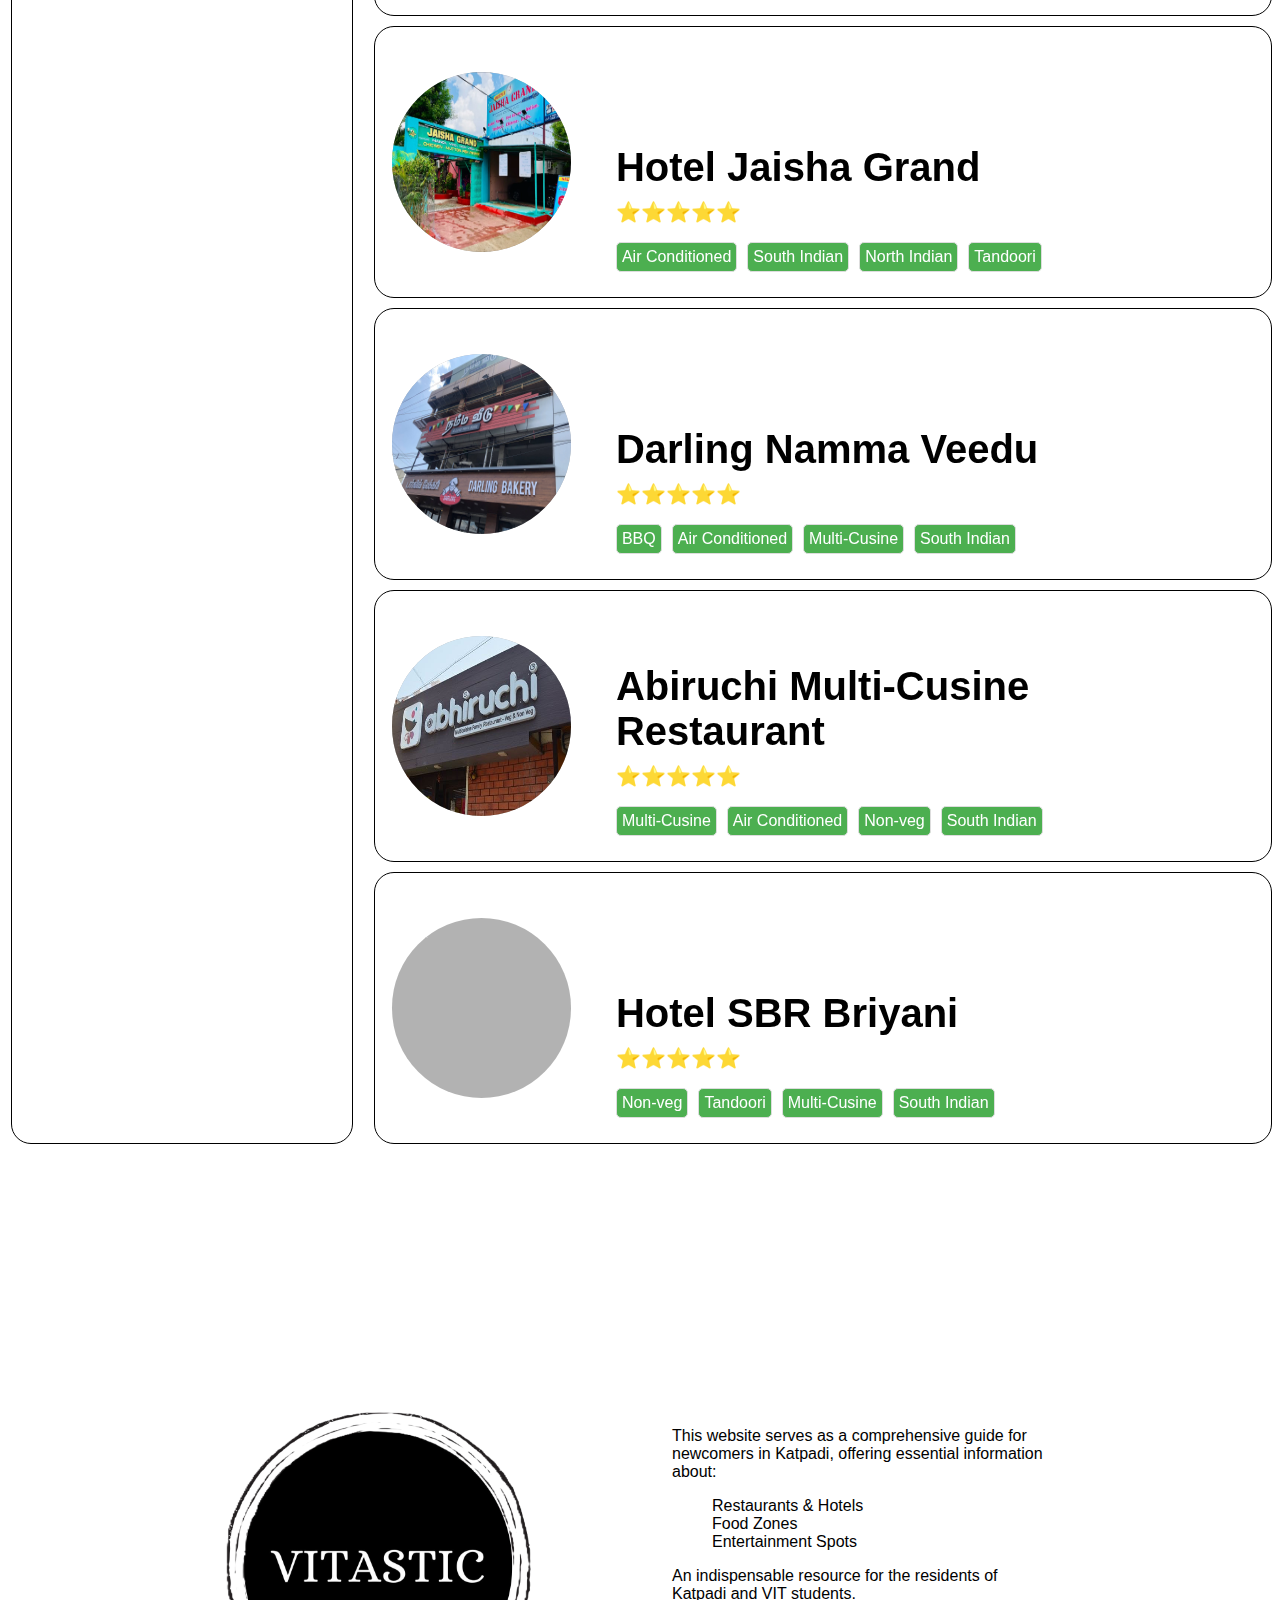
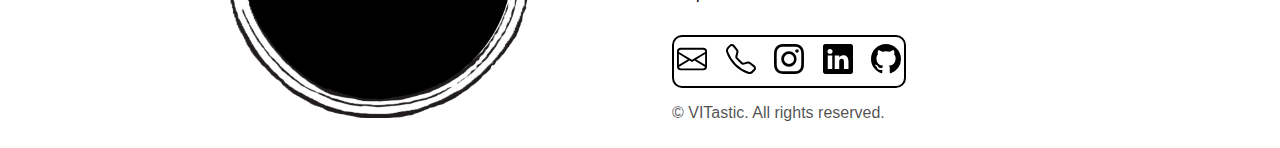
==== commit 68af7a1c: "filter responsiveness" ====
--- a/Foodie.html
+++ b/Foodie.html
@@ -58,6 +58,9 @@
       <svg class="toggleline" xmlns="http://www.w3.org/2000/svg" width="30" height="30" fill="currentColor" class="bi bi-list" viewBox="0 0 16 16">
         <path fill-rule="evenodd" d="M2.5 12a.5.5 0 0 1 .5-.5h10a.5.5 0 0 1 0 1H3a.5.5 0 0 1-.5-.5m0-4a.5.5 0 0 1 .5-.5h10a.5.5 0 0 1 0 1H3a.5.5 0 0 1-.5-.5m0-4a.5.5 0 0 1 .5-.5h10a.5.5 0 0 1 0 1H3a.5.5 0 0 1-.5-.5"/>
       </svg></button>
+      <button class="toggleFilter"><svg class='filtersvg' xmlns="http://www.w3.org/2000/svg" width="30" height="30" fill="currentColor" class="bi bi-sliders" viewBox="0 0 16 16">
+        <path fill-rule="evenodd" d="M11.5 2a1.5 1.5 0 1 0 0 3 1.5 1.5 0 0 0 0-3M9.05 3a2.5 2.5 0 0 1 4.9 0H16v1h-2.05a2.5 2.5 0 0 1-4.9 0H0V3zM4.5 7a1.5 1.5 0 1 0 0 3 1.5 1.5 0 0 0 0-3M2.05 8a2.5 2.5 0 0 1 4.9 0H16v1H6.95a2.5 2.5 0 0 1-4.9 0H0V8zm9.45 4a1.5 1.5 0 1 0 0 3 1.5 1.5 0 0 0 0-3m-2.45 1a2.5 2.5 0 0 1 4.9 0H16v1h-2.05a2.5 2.5 0 0 1-4.9 0H0v-1z"/>
+      </svg></button>
 
 
     <div class="maingrid">
@@ -80,6 +83,8 @@
                         <div class="tags" data-tag="Japanese">Japanese</div>
                         <div class="tags" data-tag="Chinese">Chinese</div>
                         <div class="tags" data-tag="Multi-Cusine">Multi-Cusine</div>
+                        <div class="tags" data-tag="Tandoori">Tandoori</div>
+                        <div class="tags" data-tag="BBQ">BBQ</div>
                     </div>
                 </div>
                 <div class="dropdown">
@@ -140,102 +145,125 @@
                         <div class="tags" data-tag="Stars-3+">⭐⭐⭐ & Above</div>
                     </div>
                 </div>
-
-
-                
-            </div>
-            
-            
-        </div>
+            </div>  
+        </div>
+
+
         <div class="conts">
             <div class="cont">
-                <div class="cont-img"></div>
-                <div class="cont-content">
-                    <div class="cont-name"></div>
-                    <div class="cont-rating"></div>
-                    <div class="cont-desc">
-                        <div class="desc-crd"></div>
-                        <div class="desc-crd"></div>
-                        <div class="desc-crd"></div>
-                        <div class="desc-crd"></div>
-                    </div>
-                </div>
-            </div>
-            <div class="cont">
-                <div class="cont-img"></div>
-                <div class="cont-content">
-                    <div class="cont-name"></div>
-                    <div class="cont-rating"></div>
-                    <div class="cont-desc">
-                        <div class="desc-crd"></div>
-                        <div class="desc-crd"></div>
-                        <div class="desc-crd"></div>
-                        <div class="desc-crd"></div>
-                    </div>
-                </div>
-            </div>
-            <div class="cont">
-                <div class="cont-img"></div>
-                <div class="cont-content">
-                    <div class="cont-name"></div>
-                    <div class="cont-rating"></div>
-                    <div class="cont-desc">
-                        <div class="desc-crd"></div>
-                        <div class="desc-crd"></div>
-                        <div class="desc-crd"></div>
-                        <div class="desc-crd"></div>
-                    </div>
-                </div>
-            </div>
-            <div class="cont">
-                <div class="cont-img"></div>
-                <div class="cont-content">
-                    <div class="cont-name"></div>
-                    <div class="cont-rating"></div>
-                    <div class="cont-desc">
-                        <div class="desc-crd"></div>
-                        <div class="desc-crd"></div>
-                        <div class="desc-crd"></div>
-                        <div class="desc-crd"></div>
-                    </div>
-                </div>
-            </div>
-            <div class="cont">
-                <div class="cont-img"></div>
-                <div class="cont-content">
-                    <div class="cont-name"></div>
-                    <div class="cont-rating"></div>
-                    <div class="cont-desc">
-                        <div class="desc-crd"></div>
-                        <div class="desc-crd"></div>
-                        <div class="desc-crd"></div>
-                        <div class="desc-crd"></div>
-                    </div>
-                </div>
-            </div>
-            <div class="cont">
-                <div class="cont-img"></div>
-                <div class="cont-content">
-                    <div class="cont-name"></div>
-                    <div class="cont-rating"></div>
-                    <div class="cont-desc">
-                        <div class="desc-crd"></div>
-                        <div class="desc-crd"></div>
-                        <div class="desc-crd"></div>
-                        <div class="desc-crd"></div>
-                    </div>
-                </div>
-            </div>
-            <div class="cont">
-                <div class="cont-img"></div>
-                <div class="cont-content">
-                    <div class="cont-name"></div>
-                    <div class="cont-rating"></div>
-                    <div class="cont-desc">
-                        <div class="desc-crd"></div>
-                        <div class="desc-crd"></div>
-                        <div class="desc-crd"></div>
-                        <div class="desc-crd"></div>
+                <img class="cont-img" src="./imgs/food/TheVelloreKitchen_21.jpeg">
+                <div class="cont-content">
+                    <div class="cont-name">The Vellore Kitchen</div>
+                    <div class="cont-rating">⭐⭐⭐⭐⭐</div>
+                    <div class="cont-desc">
+                        <div class="desc-crd">Multi-Cusine</div>
+                        <div class="desc-crd">Mixed</div>
+                        <div class="desc-crd">Ambience</div>
+                        <div class="desc-crd">Air Conditioned</div>
+                    </div>
+                </div>
+            </div>
+            <div class="cont">
+                <img class="cont-img" src="./imgs/food/zaitoon.jpg">
+                <div class="cont-content">
+                    <div class="cont-name">Zaitoon</div>
+                    <div class="cont-rating">⭐⭐⭐⭐⭐</div>
+                    <div class="cont-desc">
+                        <div class="desc-crd">Mixed</div>
+                        <div class="desc-crd">Ambience</div>
+                        <div class="desc-crd">Multi-Cusine</div>
+                        <div class="desc-crd">Air Conditioned</div>
+                    </div>
+                </div>
+            </div>
+            <div class="cont">
+                <img src="./imgs/food/pastel_poetry.jpg" class="cont-img">
+                <div class="cont-content">
+                    <div class="cont-name">Pastel Poetry</div>
+                    <div class="cont-rating">⭐⭐⭐⭐⭐</div>
+                    <div class="cont-desc">
+                        <div class="desc-crd">Ambience</div>
+                        <div class="desc-crd">Air Conditioned</div>
+                        <div class="desc-crd">Group</div>
+                        <div class="desc-crd">Couples</div>
+                    </div>
+                </div>
+            </div>
+            <div class="cont">
+                <img src="./imgs/food/amritha_fine_dinning.jpg" class="cont-img">
+                <div class="cont-content">
+                    <div class="cont-name">Amritha Fine Dinning</div>
+                    <div class="cont-rating">⭐⭐⭐⭐⭐</div>
+                    <div class="cont-desc">
+                        <div class="desc-crd">Veg</div>
+                        <div class="desc-crd">Ambience</div>
+                        <div class="desc-crd">Multi-Cusine</div>
+                        <div class="desc-crd">Family</div>
+                    </div>
+                </div>
+            </div>
+            <div class="cont">
+                <img src="./imgs/food/alakar_virunthu.jpg" class="cont-img">
+                <div class="cont-content">
+                    <div class="cont-name">Alakar's Virundhu</div>
+                    <div class="cont-rating">⭐⭐⭐⭐⭐</div>
+                    <div class="cont-desc">
+                        <div class="desc-crd">Family</div>
+                        <div class="desc-crd">Mixed</div>
+                        <div class="desc-crd">South Indian</div>
+                        <div class="desc-crd">Air Conditioned</div>
+                    </div>
+                </div>
+            </div>
+            <div class="cont">
+                <img src="./imgs/food/andhra-special-jaisha-grand-10404490.webp" class="cont-img">
+                <div class="cont-content">
+                    <div class="cont-name">Hotel Jaisha Grand</div>
+                    <div class="cont-rating">⭐⭐⭐⭐⭐</div>
+                    <div class="cont-desc">
+                        <div class="desc-crd">Air Conditioned</div>
+                        <div class="desc-crd">South Indian</div>
+                        <div class="desc-crd">North Indian</div>
+                        <div class="desc-crd">Tandoori</div>
+                    </div>
+                </div>
+            </div>
+            <div class="cont">
+                <img src="./imgs/food/darling_namma_veedu.jpg" class="cont-img">
+                <div class="cont-content">
+                    <div class="cont-name">Darling Namma Veedu</div>
+                    <div class="cont-rating">⭐⭐⭐⭐⭐</div>
+                    <div class="cont-desc">
+                        <div class="desc-crd">BBQ</div>
+                        <div class="desc-crd">Air Conditioned</div>
+                        <div class="desc-crd">Multi-Cusine</div>
+                        <div class="desc-crd">South Indian</div>
+                    </div>
+                </div>
+            </div>
+            <div class="cont">
+                <img src="./imgs/food/abiruchi.jpg" class="cont-img">
+                <div class="cont-content">
+                    <div class="cont-name">Abiruchi Multi-Cusine Restaurant</div>
+                    <div class="cont-rating">⭐⭐⭐⭐⭐</div>
+                    <div class="cont-desc">
+                        <div class="desc-crd">Multi-Cusine</div>
+                        <div class="desc-crd">Air Conditioned</div>
+                        <div class="desc-crd">Non-veg</div>
+                        <div class="desc-crd">South Indian</div>
+                    </div>
+                </div>
+            </div>
+            <div class="cont">
+                <img src="./imgs/food/hotel_srb_briyani_center.jpg" class="cont-img">
+                <div class="cont-content">
+                    <div class="cont-name">Hotel SBR Briyani</div>
+                    <div class="cont-rating">⭐⭐⭐⭐⭐</div>
+                    <div class="cont-desc">
+                        <div class="desc-crd">Non-veg</div>
+                        <div class="desc-crd">Tandoori</div>
+                        <div class="desc-crd">Multi-Cusine</div>
+                        <div class="desc-crd">South Indian</div>
                     </div>
                 </div>
             </div>
--- a/Foodie.css
+++ b/Foodie.css
@@ -103,7 +103,8 @@
 .cont {
     height: 30vh;
     width: 100%;
-    background-color: rgba(128, 128, 128, 0.6);
+    backdrop-filter: blur(3px);
+    border: 1px solid black;
     border-radius: 20px;
     display: flex;
     justify-content: space-around;
@@ -124,34 +125,32 @@
     justify-content:flex-end;
     padding: 10px;
     gap: 10px;
+    font-family: sans-serif;
 }
 .cont-name{
-    width: 50%;
-    height: 7vh;
-    background-color: rgba(0, 0, 0, 0.3);
     border-radius: 20px;
+    font-size: 40px;
+    font-weight: 600;
 }
 .cont-rating{
-    width: 30%;
-    height: 3vh;
-    background-color: rgba(0, 0, 0, 0.3);
     border-radius: 10px;
+    font-size: 20px;
 }
 .cont-desc{
-    width: 70%;
     height: 5vh;
-    background-color: rgba(0, 0, 0, 0.3);
     border-radius: 10px;
     display: flex;
     align-items: center;
-    justify-content: center;
     gap: 10px;
 }
 .desc-crd{
-    width: 20%;
-    height: 2.5vh;
-    background-color: rgba(255, 255, 255, 0.4);
-    border-radius: 5px;
+    color: black;
+    padding: 5px;
+    background-color: #4CAF50; 
+    color: white;
+    border: 1px solid #ddd; 
+    border-radius: 5px; 
+    cursor: pointer; 
 }
 
 
@@ -162,7 +161,6 @@
 }
 
 .cont.toggle {
-    background-color: rgba(128, 128, 128, 0.6);
     height: 50vh;
     position: relative;
 }
@@ -177,7 +175,40 @@
     border: 0;
     padding: 5px;
     border-radius: 10px;
-}
+    cursor: pointer;
+}
+
+.toggleFilter{
+    position: absolute;
+    right: 20%;
+    top: 18vh;
+    background-color: #38b6ff;
+    border: 0;
+    padding: 5px;
+    border-radius: 10px;
+    cursor: pointer;
+    display: none;
+}
+.filterbar.show {
+    display: block;
+    position: absolute;
+    right: 0;
+    top: 7vh; 
+    width: 80%;
+    height: auto;
+    z-index: 4;
+    background: url(./imgs/linen\ textute.jpg);
+    background-size: cover;
+    border: 0;
+    box-shadow: 0 0 30px rgba(0, 0, 0, 0.5);
+    border-radius: 30px 0px 0px 30px;
+}
+
+
+.filtersvg{
+    padding: 5px;
+}
+
 .toggleline {
     display: none;
 }
@@ -200,16 +231,16 @@
     width: 90%;
     position: relative;
     top: 10%;
-    height: 30vh;
 }
 .cont-name.nameresize{
-    width: 80%;
+    font-size: 25px;
 }
 .cont-rating.ratingresize{
-    width: 50%;
+    font-size: 15px;
 }
 .cont-desc.descresize{
-    width: 90%;
+    font-size: 15px;
+    flex-wrap: wrap;
 }
 
 
@@ -304,7 +335,7 @@
 }
 
 .dropbtn:hover {
-    background: linear-gradient(to right, white, gray);
+    background: linear-gradient(to right, white, #7ed957);
   }
   
 
@@ -332,7 +363,7 @@
 }
 
 .dropdown-content .tags:hover {
-    background-color: #ddd;
+    background-color: #7ed957;
 }
 
 .dropdown-content .tags.toggled {
@@ -516,7 +547,7 @@
     padding-bottom: 5vh;
     cursor: pointer;
     transition: right 1s ease;
-    border-radius: 0px 0px 0px 30px;
+    border-radius: 30px 0px 0px 30px;
   }
   
   .hamburger.show {
@@ -559,42 +590,9 @@
     .conts{
         width: 95%;
     }
-    .cont{
-        height: 40vh;
-    }
-    .cont-content.contentresize{
-        width: 90%;
-        position: relative;
-        top: 15%;
-        height: 30vh;
-    }
-    .cont-name.nameresize{
-        width: 70%;
-        height: 6vh;
-    }
-    .cont-rating.ratingresize{
-        width: 40%;
-        height: 2.5vh;
-    }
-    .cont-desc.descresize{
-        width: 80%;
-        height: 4vh;
-    }
     #toggleButton{
         right: 3%;
         padding: 10px;
-    }
-    .cont-name{
-        height: 8vh;
-    }
-    .cont-rating{
-        height: 4vh;
-    }
-    .cont-desc{
-        height: 6vh;
-    }
-    .desc-crd{
-        height: 3vh;
     }
 
 }
@@ -678,41 +676,27 @@
         width: 95%;
     }
     .cont{
-        height: 40vh;
-    }
-    .cont-content.contentresize{
-        width: 90%;
-        position: relative;
-        top: 15%;
-        height: 30vh;
-    }
-    .cont-name.nameresize{
-        width: 70%;
-        height: 6vh;
-    }
-    .cont-rating.ratingresize{
-        width: 40%;
-        height: 2.5vh;
-    }
-    .cont-desc.descresize{
-        width: 80%;
-        height: 4vh;
+        height: 25vh;
+    }
+    .conts.single-column {
+        grid-template-columns: repeat(2, 1fr);
     }
     #toggleButton{
         right: 3%;
+        top: 12%;
         padding: 10px;
     }
     .cont-name{
-        height: 8vh;
+        font-size: 50px;
     }
     .cont-rating{
-        height: 4vh;
-    }
-    .cont-desc{
-        height: 6vh;
+        font-size: 20px;
+    }
+    .cont.toggle{
+        height: 38vh;
     }
     .desc-crd{
-        height: 3vh;
+        font-size: 15px;
     }
 
 
@@ -794,25 +778,10 @@
         width: 95%;
     }
     .cont{
-        height: 30vh;
+        height: 40vh;
         gap: 20px;
     }
-    .cont-content.contentresize{
-        width: 90%;
-        position: relative;
-        top: 10%;
-        height: 30vh;
-    }
-    .cont-name.nameresize{
-        width: 80%;
-        height: 6vh;
-    }
-    .cont-rating.ratingresize{
-        width: 50%;
-        height: 2.5vh;
-    }
     .cont-desc.descresize{
-        width: 90%;
         height: 4vh;
     }
     #toggleButton{
@@ -820,18 +789,16 @@
         padding: 10px;
     }
     .cont-name{
-        height: 6vh;
-        width: 80%;
+        font-size: 30px;
     }
     .cont-rating{
-        height: 3vh;
+        font-size: 15px;
     }
     .cont-desc{
-        height: 5vh;
-        width: 90%;
+        flex-wrap: wrap;
     }
     .desc-crd{
-        height: 2.5vh;
+        font-size: 10px;
     }
     .conts.single-column {
         grid-template-columns: repeat(2, 1fr);
@@ -844,7 +811,10 @@
         width: 80%;
     }
     .cont.toggle{
-        height: 40vh;
+        height: 45vh;
     }
     
+    .toggleFilter{
+        display: block;
+    }
 }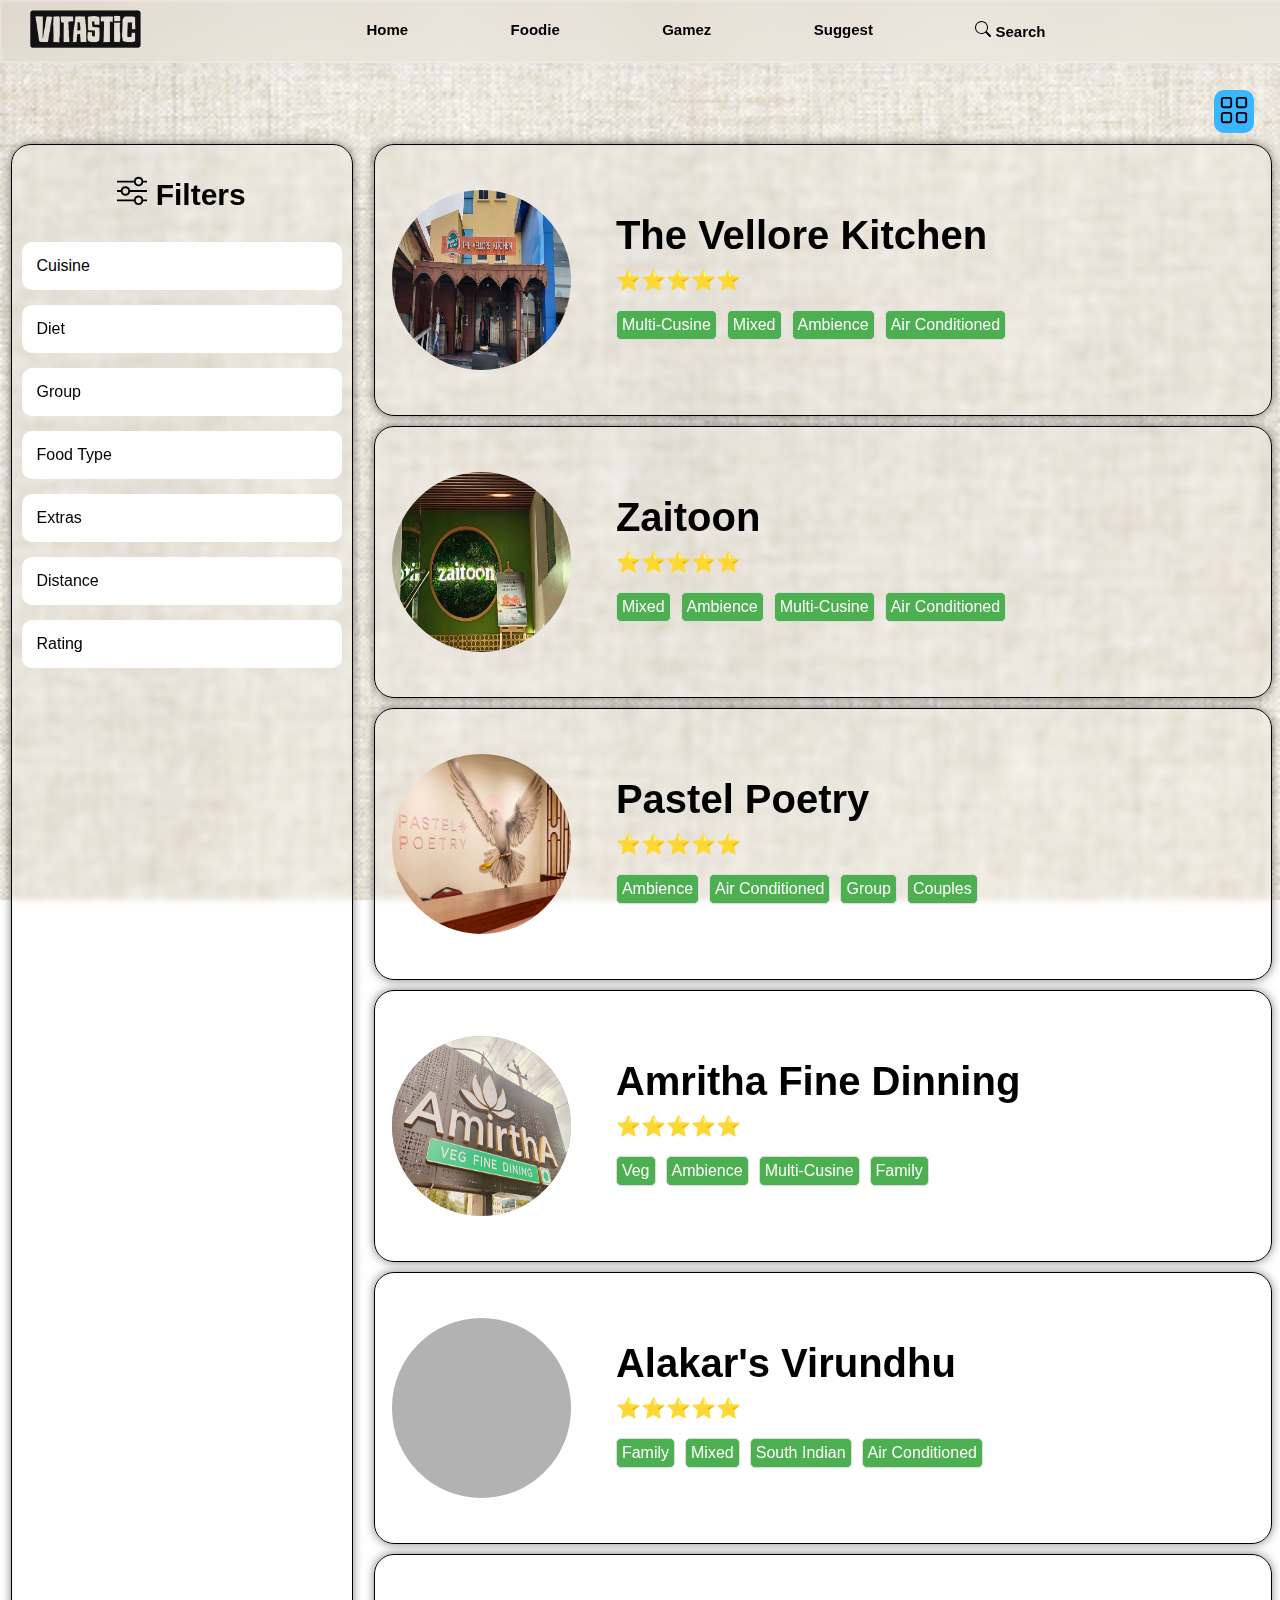
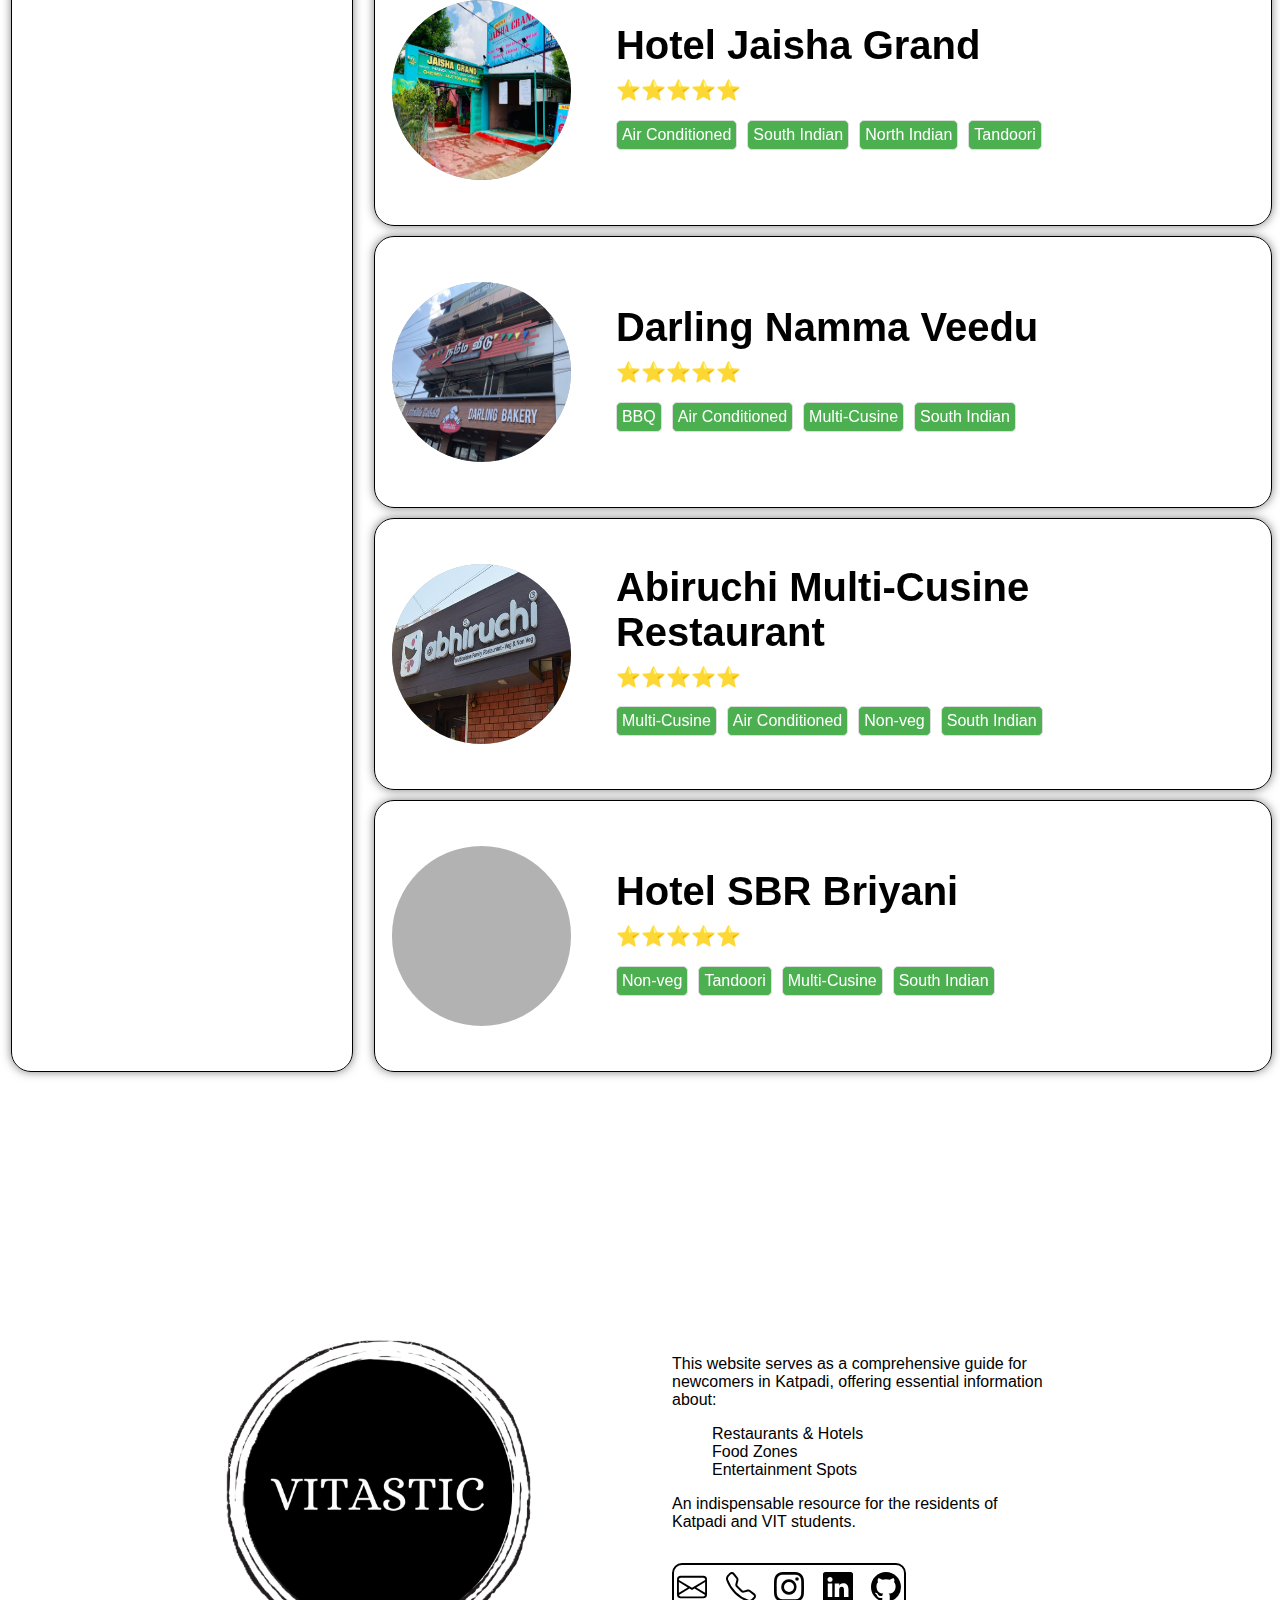
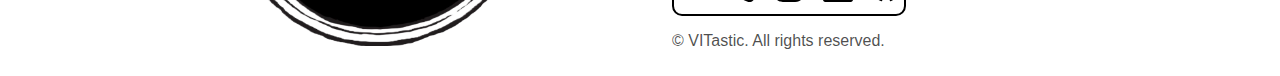
==== commit 4622896a: "gamez" ====
--- a/Foodie.html
+++ b/Foodie.html
@@ -5,6 +5,7 @@
     <meta name="viewport" content="width=device-width, initial-scale=1.0">
     <title>VITastic(Foodie)</title>
     <link rel="stylesheet" href="Foodie.css">
+    <link rel="icon" href="./logo/logo 2.png">
 </head>
 <body>
     <nav>
@@ -15,7 +16,7 @@
             <div><a class="n home" href="./Home.html">Home</a></div>
             <div><a class="n foodie" href="./Foodie.html">Foodie</a></div>
             <div><a class="n gamez" href="./Gamez.html">Gamez</a></div>
-            <div><a class="n suggest" href="#">Suggest</a></div>
+            <div><a class="n suggest" href="https://forms.gle/p4uc9UBjrCL38X2P8" target="_blank">Suggest</a></div>
             <div><a class="n search" href="#"><svg xmlns="http://www.w3.org/2000/svg" width="16" height="16" fill="currentColor" class="bi bi-search" viewBox="0 0 16 16">
                 <path d="M11.742 10.344a6.5 6.5 0 1 0-1.397 1.398h-.001q.044.06.098.115l3.85 3.85a1 1 0 0 0 1.415-1.414l-3.85-3.85a1 1 0 0 0-.115-.1zM12 6.5a5.5 5.5 0 1 1-11 0 5.5 5.5 0 0 1 11 0"/>
             </svg> Search</a></div>
@@ -48,7 +49,7 @@
             <path d="M2 6a6 6 0 1 1 10.174 4.31c-.203.196-.359.4-.453.619l-.762 1.769A.5.5 0 0 1 10.5 13a.5.5 0 0 1 0 1 .5.5 0 0 1 0 1l-.224.447a1 1 0 0 1-.894.553H6.618a1 1 0 0 1-.894-.553L5.5 15a.5.5 0 0 1 0-1 .5.5 0 0 1 0-1 .5.5 0 0 1-.46-.302l-.761-1.77a2 2 0 0 0-.453-.618A5.98 5.98 0 0 1 2 6m6-5a5 5 0 0 0-3.479 8.592c.263.254.514.564.676.941L5.83 12h4.342l.632-1.467c.162-.377.413-.687.676-.941A5 5 0 0 0 8 1"/>
           </svg> Suggest</a></div>
     </div>
-    <br /><br /><br /><br /><br /><br /><br /><br /><br /><br /><br /><br />
+    <br /><br /><br /><br /><br /><br /><br /><br />
 
 
 
--- a/Foodie.css
+++ b/Foodie.css
@@ -91,6 +91,7 @@
     border-radius: 20px;
     border: 1px solid black;
     padding: 10px;
+    box-shadow: 0 0 10px rgba(0, 0, 0, 0.5);
 }
 .conts {
     width: 70%;
@@ -109,6 +110,7 @@
     display: flex;
     justify-content: space-around;
     align-items: center;
+    box-shadow: 0 0 10px rgba(0, 0, 0, 0.5);
 }
 .cont-img{
     width: 20%;
@@ -118,7 +120,6 @@
 }
 .cont-content{
     width: 70%;
-    height: 26vh;
     border-radius: 20px;
     display: flex;
     flex-direction: column;
@@ -170,7 +171,7 @@
 #toggleButton{
     position: absolute;
     right: 2%;
-    top: 18vh;
+    top: 10vh;
     background-color: #38b6ff;
     border: 0;
     padding: 5px;
@@ -181,7 +182,7 @@
 .toggleFilter{
     position: absolute;
     right: 20%;
-    top: 18vh;
+    top: 10vh;
     background-color: #38b6ff;
     border: 0;
     padding: 5px;
@@ -231,6 +232,7 @@
     width: 90%;
     position: relative;
     top: 10%;
+    height: 26vh;
 }
 .cont-name.nameresize{
     font-size: 25px;
@@ -594,6 +596,11 @@
         right: 3%;
         padding: 10px;
     }
+    .toggleFilter{
+        display: block;
+        top: 18vh;
+        right: 10%;
+    }
 
 }
 
@@ -698,6 +705,11 @@
     .desc-crd{
         font-size: 15px;
     }
+    .toggleFilter{
+        display: block;
+        top: 12vh;
+        right: 10%;
+    }
 
 
 }
@@ -778,8 +790,12 @@
         width: 95%;
     }
     .cont{
-        height: 40vh;
+        height: 30vh;
         gap: 20px;
+        display: flex;
+        align-items: center;
+        justify-content: center;
+        text-align: center;
     }
     .cont-desc.descresize{
         height: 4vh;
@@ -795,7 +811,7 @@
         font-size: 15px;
     }
     .cont-desc{
-        flex-wrap: wrap;
+        display: none;
     }
     .desc-crd{
         font-size: 10px;
@@ -811,9 +827,8 @@
         width: 80%;
     }
     .cont.toggle{
-        height: 45vh;
-    }
-    
+        height: 35vh;
+    }
     .toggleFilter{
         display: block;
     }
